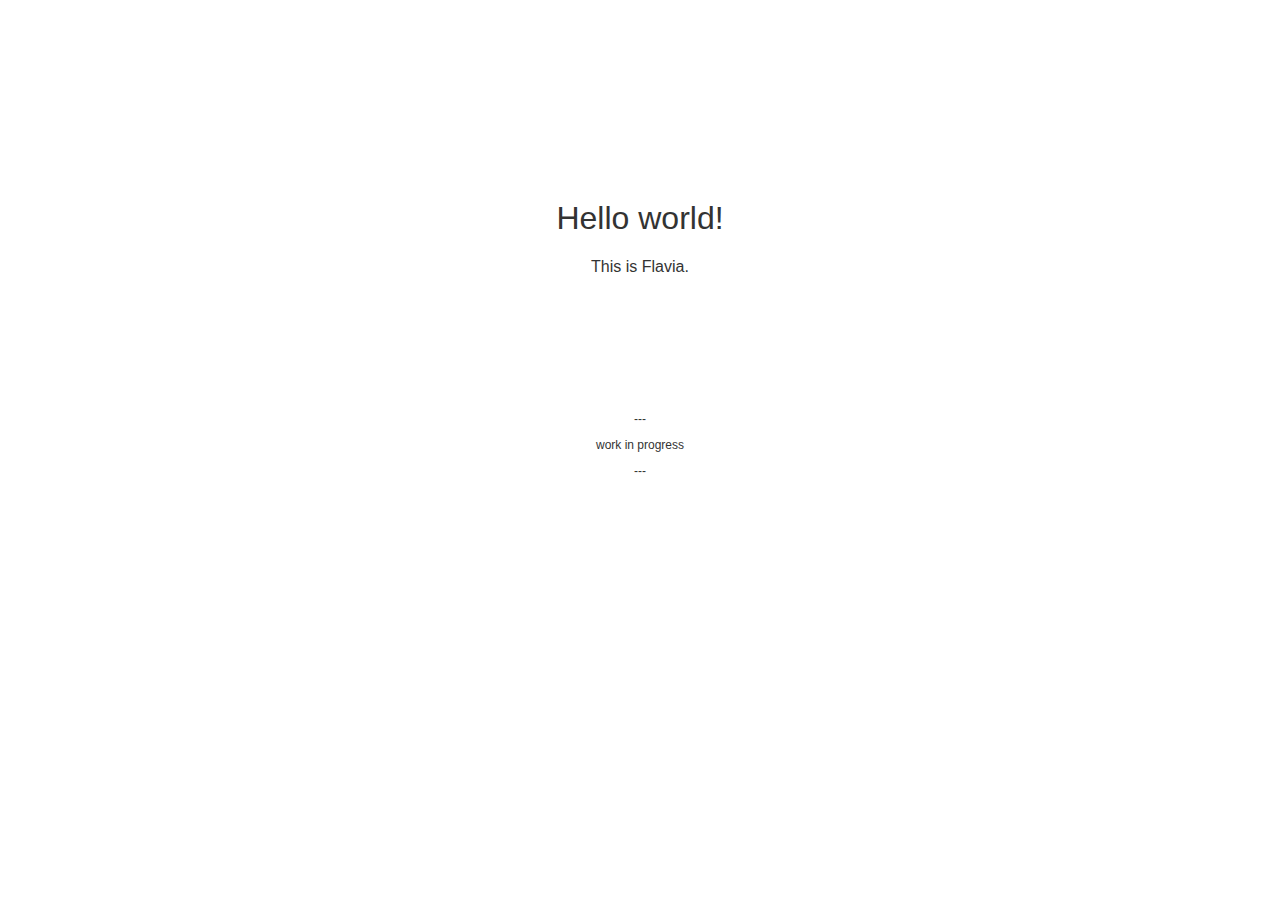
==== index.html @ ff2df1db "hello world" ====
<!DOCTYPE html>
<html>
<head>
<style>
* {
	font-family: helvetica;
	font-weight: 200;
	color: #333;
}
div {
	text-align: center;
}
</style>
</head>
<body>
<div>
<h1 style="margin-top:200px">Hello world!</h1>
<p>This is Flavia.</p><br><br><br><br><br><br>
<p style="font-size:12px">---</p>
<p style="font-size:12px">work in progress</p>
<p style="font-size:12px">---</p>
</div>
</body>
</html>
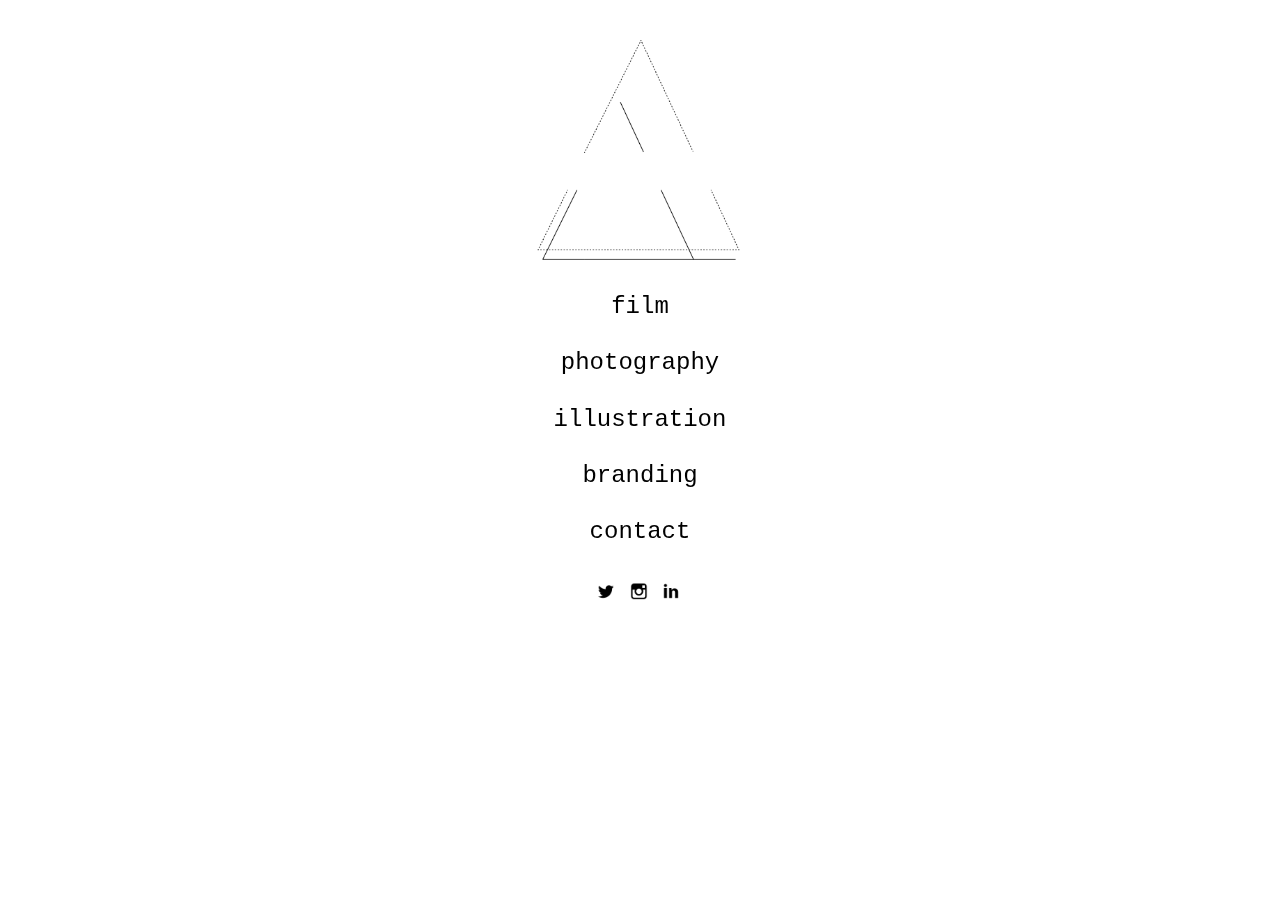
==== commit a7178fcb: "v1 complete" ====
--- a/index.html
+++ b/index.html
@@ -1,24 +1,14 @@
-<!DOCTYPE html>
-<html>
-<head>
-<style>
-* {
-	font-family: helvetica;
-	font-weight: 200;
-	color: #333;
-}
-div {
-	text-align: center;
-}
-</style>
-</head>
-<body>
-<div>
-<h1 style="margin-top:200px">Hello world!</h1>
-<p>This is Flavia.</p><br><br><br><br><br><br>
-<p style="font-size:12px">---</p>
-<p style="font-size:12px">work in progress</p>
-<p style="font-size:12px">---</p>
-</div>
-</body>
-</html>+<!doctype html> <html class="no-js"> <head> <meta charset="utf-8"> <title></title> <meta name="description" content=""> <meta name="viewport" content="width=device-width"> <!-- Place favicon.ico and apple-touch-icon.png in the root directory --> <link rel="stylesheet" href="styles/vendor.bb966f3e.css"> <link rel="stylesheet" href="styles/main.c2220d21.css">  <body ng-app="frbApp" ng-controller="OverallCtrl"> <!--[if lt IE 7]>
+      <p class="browsehappy">You are using an <strong>outdated</strong> browser. Please <a href="http://browsehappy.com/">upgrade your browser</a> to improve your experience.</p>
+    <![endif]--> <!-- Add your site or application content here --> <div class="container-fluid"> <div class="sidebar logo" ng-cloak ng-hide="currentPath === '/'" ng-hide="currentPath === '#/'"> <a href="#/"><img src="images/logo.49892781.png" id="logo"></a> </div> <div class="sidebar menu" ng-cloak ng-hide="currentPath === '/'" ng-hide="currentPath === '#/'"> <ul class="nav nav-stacked menu"> <li role="presentation" ng-class="{ active: isActive(['/film']) }" id="menu-item-1"> <a href="#/film"> film <span><img src="./images/film/svg1.f7a40dca.svg" class="marker" id="marker1"></span></a> </li> <li role="presentation" ng-class="{ active: isActive(['/photography']) }" id="menu-item-2"> <a href="#/photography"> photography <span><img src="./images/photography/svg2.2de28a3a.svg" class="marker" id="marker2"></span></a> </li> <li role="presentation" ng-class="{ active: isActive(['/illustration']) }" id="menu-item-3"> <a href="#/illustration"> illustration <span><img src="./images/illustration/svg3.97884f1a.svg" class="marker" id="marker3"></span></a></li> <li role="presentation" ng-class="{ active: isActive(['/branding']) }" id="menu-item-4"> <a href="#/branding"> branding <span><img src="./images/branding/svg4.bbf05f2d.svg" class="marker" id="marker4"></span></a> </li> <!--           <li role="presentation" ng-class="{ active: isActive(['/about']) }" id="menu-item-5">
+            <a href="#/about"> about <span><img src='./images/about/svg5.a0d7d995.svg' class="marker" id='marker5'/></span></a>
+          </li> --> <li role="presentation" ng-class="{ active: isActive(['/contact']) }" id="menu-item-6"> <a href="#/contact"> contact <span><img src="./images/contact/svg6.106e28f7.svg" class="marker" id="marker6"></span></a> </li> <li role="presentation" id="menu-item-social" style="margin-left:10px; margin-top:15px"> <span><a href="https://twitter.com/flaviaromani20?lang=en" target="_blank" class="social hvr-wobble-vertical"><img src="./images/twitter.233dd641.png" width="18px"></a></span> <span><a href="https://www.instagram.com/flaviaromani/" target="_blank" class="social hvr-wobble-vertical"><img src="./images/instagram.a65fd157.png" width="18px"></a></span> <span><a href="https://www.linkedin.com/in/flavia-romani-7608602a?authType=NAME_SEARCH&authToken=jK94&locale=en_US&trk=tyah&trkInfo=clickedVertical%3Amynetwork%2CclickedEntityId%3A103639608%2CauthType%3ANAME_SEARCH%2Cidx%3A1-1-1%2CtarId%3A1453605799742%2Ctas%3Aflavia%20rom" target="_blank" class="social hvr-wobble-vertical"><img src="./images/linkedin.063ebb58.png" width="24px" style="margin-left:-3px"></a></span> </li> </ul> </div> <div class="row"> <div class="col-xs-8 col-xs-offset-4 col-sm-9 col-sm-offset-3"> <div class="main"> <div ng-view="" autoscroll="true"></div> </div> </div> </div> </div> <!-- Google Analytics: change UA-XXXXX-X to be your site's ID --> <script>(function(i,s,o,g,r,a,m){i['GoogleAnalyticsObject']=r;i[r]=i[r]||function(){
+       (i[r].q=i[r].q||[]).push(arguments)},i[r].l=1*new Date();a=s.createElement(o),
+       m=s.getElementsByTagName(o)[0];a.async=1;a.src=g;m.parentNode.insertBefore(a,m)
+       })(window,document,'script','//www.google-analytics.com/analytics.js','ga');
+
+       ga('create', 'UA-XXXXX-X');
+       ga('send', 'pageview');</script> <!--[if lt IE 9]>
+    <script src="bower_components/es5-shim/es5-shim.js"></script>
+    <script src="bower_components/json3/lib/json3.min.js"></script>
+    <![endif]--> <script src="scripts/vendor.f6ed3297.js"></script> <script src="scripts/scripts.c70080f5.js"></script>  --- a/styles/main.c2220d21.css
+++ b/styles/main.c2220d21.css
@@ -0,0 +1 @@
+.ng-cloak,.x-ng-cloak,[data-ng-cloak],[ng-cloak],[ng\:cloak],[x-ng-cloak]{display:none!important}body{font-family:Courier New}.container-fluid{padding:0;margin:0}.row{margin:0}.sidebar{position:fixed}.sidebar.logo{padding:40px}.sidebar.menu{margin-top:300px;padding:0 40px}img#logo{height:220px}ul.nav{padding-top:0;width:100%;text-align:left;font-size:20px}.menu li a{padding:10px;background-color:transparent;color:#000}.menu li a:hover{background-color:transparent;color:#888}.menu li a.social{padding:0}.menu>li.active a{color:#000;font-weight:700;background-color:transparent}.menu>li.active a:hover{color:#888;background-color:transparent}li img.marker{opacity:0}li.active img.marker,li:hover img.marker{opacity:.9}#landing-page{position:fixed;top:40px;left:0;width:100%}#landing-page .header{text-align:center;margin-bottom:20px}#landing-page img#logo{margin-left:15px}#landing-page ul.nav{padding-top:0;width:400px;margin:auto;text-align:center;font-size:24px}.main{padding-left:0;padding-right:40px}.main .pattern{width:70%;position:fixed;padding-top:132px;padding-bottom:20px;padding-left:20px;background-color:#fff;z-index:999}.pattern-container{clear:both;margin:0;margin-top:30px}#top-right-icon{width:60px;position:fixed;opacity:.9;margin-top:0;right:0;margin-right:40px}.marker{height:12px}.main .content a{color:#333;text-decoration:none;border-bottom:1px dotted #555;padding-bottom:2px}.main .content a:hover{color:#000;border-bottom:1px dashed #000}div.lSAction a.lSNext,div.lSAction a.lSNext:hover,div.lSAction a.lSPrev,div.lSAction a.lSPrev:hover{border-bottom:0 solid transparent}.row.content{z-index:1;padding-top:300px;padding-bottom:50px}.illustration,.movies{margin-bottom:50px}.illustration h3,.movies h3{margin-top:0}div.img-container{overflow:hidden;text-align:center}div.img-container.film,div.img-container.photography{cursor:pointer;background-color:#000;border:1px solid #fff;border-radius:0;max-height:300px;box-shadow:0 0 4px #ccc;moz-box-shadow:0 0 4px #ccc;webkit-box-shadow:0 0 4px #ccc}div.img-container.film:hover img,div.img-container.photography:hover img{opacity:.35}.img-icon{color:#fff;cursor:pointer;position:absolute;top:45%;left:50%;font-size:40px;margin-left:-20px;opacity:0}div.img-container:hover .img-icon{opacity:.8;z-index:999}.img-icon,img{transition:all .3s ease-in-out;-o-transition:all .3s ease-in-out;-ms-transition:all .3s ease-in-out;-moz-transition:all .3s ease-in-out;-webkit-transition:all .3s ease-in-out}.video-container{position:relative;text-align:center;padding-bottom:56.25%;padding-top:0;top:50px;height:0;overflow:hidden}.video-container embed,.video-container iframe,.video-container object{position:absolute;top:0;left:0;width:100%;height:100%}.modal{z-index:9999999999}.modal-backdrop{z-index:99999;background-color:#000;opacity:.85!important}.modal-container{background-color:transparent;box-shadow:0 0 5px #000;moz-box-shadow:0 0 5px #000;webkit-box-shadow:0 0 5px #000}.footer{padding-top:19px;color:#777;border-top:1px solid #e5e5e5}@media screen and (max-width:1199px){img#logo{height:190px}.sidebar.menu{margin-top:260px}ul.nav{font-size:16px}.marker{height:9px}.row.content{padding-top:270px}.main .pattern{padding-top:113px}.illustration h3,.movies h3{margin-top:20px}#top-right-icon{width:50px;margin-top:-10px}}@media screen and (max-width:991px){img#logo{height:150px}.sidebar.menu{margin-top:215px}ul.nav{font-size:12px}.marker{height:8px}.row.content{padding-top:230px}.main .pattern{width:66%;padding-top:89px}.illustration h3,.movies h3{margin-top:20px}#top-right-icon{width:45px;margin-top:-30px}.video-container{top:0}}#logo,#menu-item-1{-webkit-animation-duration:.5s;-moz-animation-duration:.5s;-o-animation-duration:.5s}#menu-item-2{-webkit-animation-duration:.75s;-moz-animation-duration:.75s;-o-animation-duration:.75s}#menu-item-3{-webkit-animation-duration:1s;-moz-animation-duration:1s;-o-animation-duration:1s}#menu-item-4{-webkit-animation-duration:1.25s;-moz-animation-duration:1.25s;-o-animation-duration:1.25s}#menu-item-5{-webkit-animation-duration:1.5s;-moz-animation-duration:1.5s;-o-animation-duration:1.5s}#menu-item-6{-webkit-animation-duration:1.75s;-moz-animation-duration:1.75s;-o-animation-duration:1.75s}#landing-page #menu-item-1{-webkit-animation-duration:.5s;-moz-animation-duration:.5s;-o-animation-duration:.5s;-webkit-animation-delay:2s;-moz-animation-delay:2s;-o-animation-delay:2s}#landing-page #menu-item-2{-webkit-animation-duration:.5s;-moz-animation-duration:.5s;-o-animation-duration:.5s;-webkit-animation-delay:2.15s;-moz-animation-delay:2.15s;-o-animation-delay:2.15s}#landing-page #menu-item-3{-webkit-animation-duration:.5s;-moz-animation-duration:.5s;-o-animation-duration:.5s;-webkit-animation-delay:2.3s;-moz-animation-delay:2.3s;-o-animation-delay:2.3s}#landing-page #menu-item-4{-webkit-animation-duration:.5s;-moz-animation-duration:.5s;-o-animation-duration:.5s;-webkit-animation-delay:2.45s;-moz-animation-delay:2.45s;-o-animation-delay:2.45s}#landing-page #menu-item-5{-webkit-animation-duration:.5s;-moz-animation-duration:.5s;-o-animation-duration:.5s;-webkit-animation-delay:2.6s;-moz-animation-delay:2.6s;-o-animation-delay:2.6s}#landing-page #menu-item-6{-webkit-animation-duration:.5s;-moz-animation-duration:.5s;-o-animation-duration:.5s;-webkit-animation-delay:2.75s;-moz-animation-delay:2.75s;-o-animation-delay:2.75s}#menu-item-social{-webkit-animation-delay:3.25s;-moz-animation-delay:3.25s;-o-animation-delay:3.25s}.row .content{-webkit-animation-delay:1s;-moz-animation-delay:1s;-o-animation-delay:1s}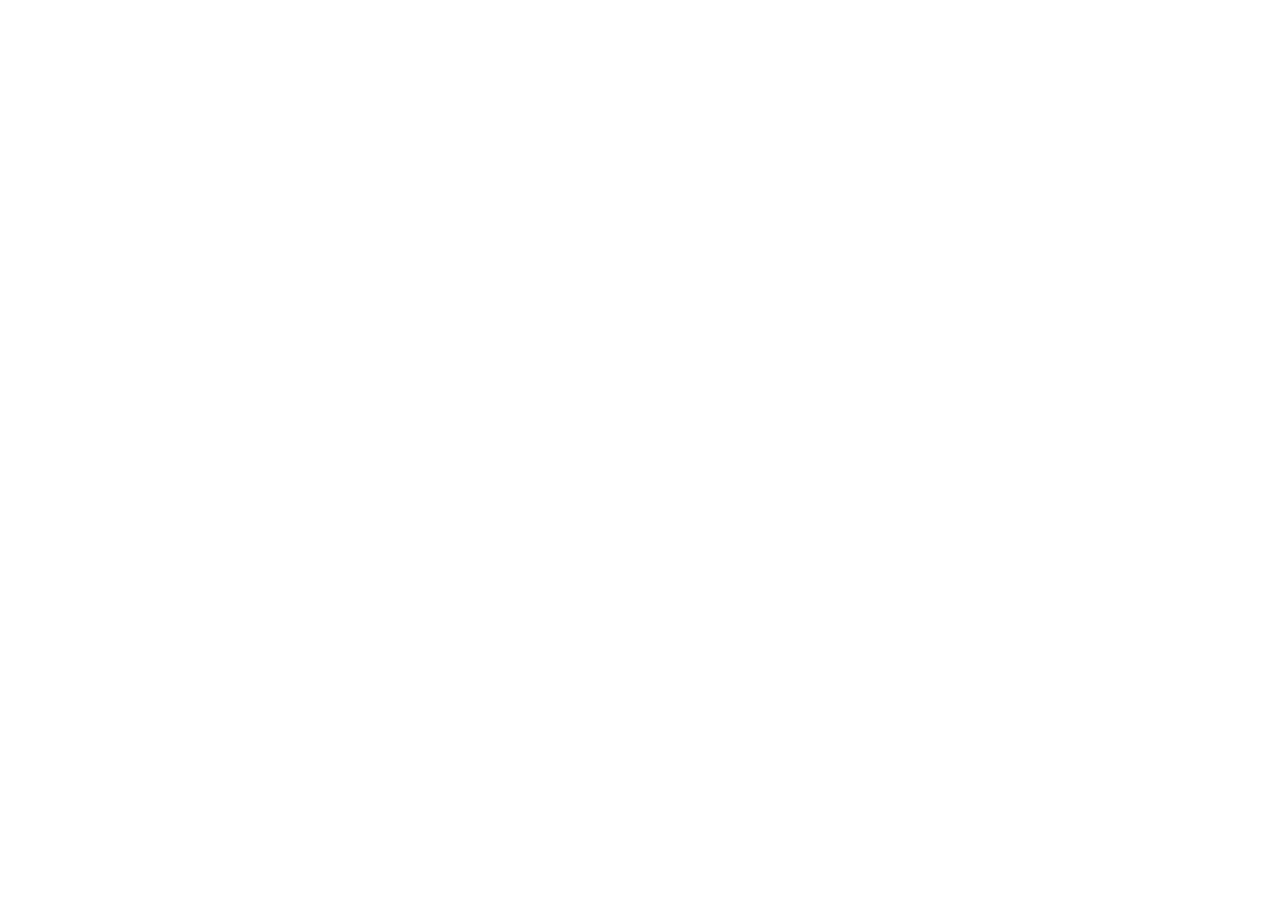
==== commit 24a44c36: "serving app folder now" ====
--- a/index.html
+++ b/index.html
@@ -1,14 +1,117 @@
-<!doctype html> <html class="no-js"> <head> <meta charset="utf-8"> <title></title> <meta name="description" content=""> <meta name="viewport" content="width=device-width"> <!-- Place favicon.ico and apple-touch-icon.png in the root directory --> <link rel="stylesheet" href="styles/vendor.bb966f3e.css"> <link rel="stylesheet" href="styles/main.c2220d21.css">  <body ng-app="frbApp" ng-controller="OverallCtrl"> <!--[if lt IE 7]>
+<!doctype html>
+<html class="no-js">
+  <head>
+    <meta charset="utf-8">
+    <title></title>
+    <meta name="description" content="">
+    <meta name="viewport" content="width=device-width">
+    <!-- Place favicon.ico and apple-touch-icon.png in the root directory -->
+    <!-- build:css(.) styles/vendor.css -->
+    <!-- bower:css -->
+    <link rel="stylesheet" href="bower_components/bootstrap/dist/css/bootstrap.css" />
+    <link rel="stylesheet" href="bower_components/animate.css/animate.css" />
+    <link rel="stylesheet" href="bower_components/lightslider/dist/css/lightslider.min.css" />
+    <link rel="stylesheet" href="bower_components/hover/css/hover.css" />
+    <!-- endbower -->
+    <!-- endbuild -->
+    <!-- build:css(.tmp) styles/main.css -->
+    <link rel="stylesheet" href="styles/main.css">
+    <!-- endbuild -->
+  </head>
+  <body ng-app="frbApp" ng-controller="OverallCtrl">
+    <!--[if lt IE 7]>
       <p class="browsehappy">You are using an <strong>outdated</strong> browser. Please <a href="http://browsehappy.com/">upgrade your browser</a> to improve your experience.</p>
-    <![endif]--> <!-- Add your site or application content here --> <div class="container-fluid"> <div class="sidebar logo" ng-cloak ng-hide="currentPath === '/'" ng-hide="currentPath === '#/'"> <a href="#/"><img src="images/logo.49892781.png" id="logo"></a> </div> <div class="sidebar menu" ng-cloak ng-hide="currentPath === '/'" ng-hide="currentPath === '#/'"> <ul class="nav nav-stacked menu"> <li role="presentation" ng-class="{ active: isActive(['/film']) }" id="menu-item-1"> <a href="#/film"> film <span><img src="./images/film/svg1.f7a40dca.svg" class="marker" id="marker1"></span></a> </li> <li role="presentation" ng-class="{ active: isActive(['/photography']) }" id="menu-item-2"> <a href="#/photography"> photography <span><img src="./images/photography/svg2.2de28a3a.svg" class="marker" id="marker2"></span></a> </li> <li role="presentation" ng-class="{ active: isActive(['/illustration']) }" id="menu-item-3"> <a href="#/illustration"> illustration <span><img src="./images/illustration/svg3.97884f1a.svg" class="marker" id="marker3"></span></a></li> <li role="presentation" ng-class="{ active: isActive(['/branding']) }" id="menu-item-4"> <a href="#/branding"> branding <span><img src="./images/branding/svg4.bbf05f2d.svg" class="marker" id="marker4"></span></a> </li> <!--           <li role="presentation" ng-class="{ active: isActive(['/about']) }" id="menu-item-5">
-            <a href="#/about"> about <span><img src='./images/about/svg5.a0d7d995.svg' class="marker" id='marker5'/></span></a>
-          </li> --> <li role="presentation" ng-class="{ active: isActive(['/contact']) }" id="menu-item-6"> <a href="#/contact"> contact <span><img src="./images/contact/svg6.106e28f7.svg" class="marker" id="marker6"></span></a> </li> <li role="presentation" id="menu-item-social" style="margin-left:10px; margin-top:15px"> <span><a href="https://twitter.com/flaviaromani20?lang=en" target="_blank" class="social hvr-wobble-vertical"><img src="./images/twitter.233dd641.png" width="18px"></a></span> <span><a href="https://www.instagram.com/flaviaromani/" target="_blank" class="social hvr-wobble-vertical"><img src="./images/instagram.a65fd157.png" width="18px"></a></span> <span><a href="https://www.linkedin.com/in/flavia-romani-7608602a?authType=NAME_SEARCH&authToken=jK94&locale=en_US&trk=tyah&trkInfo=clickedVertical%3Amynetwork%2CclickedEntityId%3A103639608%2CauthType%3ANAME_SEARCH%2Cidx%3A1-1-1%2CtarId%3A1453605799742%2Ctas%3Aflavia%20rom" target="_blank" class="social hvr-wobble-vertical"><img src="./images/linkedin.063ebb58.png" width="24px" style="margin-left:-3px"></a></span> </li> </ul> </div> <div class="row"> <div class="col-xs-8 col-xs-offset-4 col-sm-9 col-sm-offset-3"> <div class="main"> <div ng-view="" autoscroll="true"></div> </div> </div> </div> </div> <!-- Google Analytics: change UA-XXXXX-X to be your site's ID --> <script>(function(i,s,o,g,r,a,m){i['GoogleAnalyticsObject']=r;i[r]=i[r]||function(){
+    <![endif]-->
+
+    <!-- Add your site or application content here -->
+    <div class="container-fluid">
+
+      <div class="sidebar logo" ng-cloak ng-hide="currentPath === '/'" ng-hide="currentPath === '#/'">
+        <a href="#/"><img src="images/logo.png" id="logo"/></a>
+      </div>
+      <div class="sidebar menu" ng-cloak ng-hide="currentPath === '/'" ng-hide="currentPath === '#/'">
+        <ul class="nav nav-stacked menu">
+          <li role="presentation" ng-class="{ active: isActive(['/film']) }" id="menu-item-1">
+            <a href="#/film"> film <span><img src='./images/film/svg1.svg' class="marker" id='marker1'/></span></a>
+          </li>
+          <li role="presentation" ng-class="{ active: isActive(['/photography']) }" id="menu-item-2">
+            <a href="#/photography"> photography <span><img src='./images/photography/svg2.svg' class="marker" id='marker2'/></span></a>
+          </li>
+          <li role="presentation" ng-class="{ active: isActive(['/illustration']) }" id="menu-item-3">
+            <a href="#/illustration"> illustration <span><img src='./images/illustration/svg3.svg' class="marker" id='marker3'/></span></a></li>
+          <li role="presentation" ng-class="{ active: isActive(['/branding']) }" id="menu-item-4">
+            <a href="#/branding"> branding <span><img src='./images/branding/svg4.svg' class="marker" id='marker4'/></span></a>
+          </li>
+<!--           <li role="presentation" ng-class="{ active: isActive(['/about']) }" id="menu-item-5">
+            <a href="#/about"> about <span><img src='./images/about/svg5.svg' class="marker" id='marker5'/></span></a>
+          </li> -->
+          <li role="presentation" ng-class="{ active: isActive(['/contact']) }" id="menu-item-6">
+            <a href="#/contact"> contact <span><img src='./images/contact/svg6.svg' class="marker" id='marker6'/></span></a>
+          </li>
+          <li role="presentation" id="menu-item-social" style="margin-left:10px; margin-top:15px">
+            <span><a href="https://twitter.com/flaviaromani20?lang=en" target="_blank" class="social hvr-wobble-vertical"><img src='./images/twitter.png' width="18px"/></a></span>
+            <span><a href="https://www.instagram.com/flaviaromani/" target="_blank" class="social hvr-wobble-vertical"><img src='./images/instagram.png' width="18px"/></a></span>
+            <span><a href="https://www.linkedin.com/in/flavia-romani-7608602a?authType=NAME_SEARCH&authToken=jK94&locale=en_US&trk=tyah&trkInfo=clickedVertical%3Amynetwork%2CclickedEntityId%3A103639608%2CauthType%3ANAME_SEARCH%2Cidx%3A1-1-1%2CtarId%3A1453605799742%2Ctas%3Aflavia%20rom" target="_blank" class="social hvr-wobble-vertical"><img src='./images/linkedin.png' width="24px" style="margin-left:-3px"/></a></span>
+          </li>
+        </ul>
+      </div>
+
+      <div class="row">
+        <div class="col-xs-8 col-xs-offset-4 col-sm-9 col-sm-offset-3">
+          <div class="main">
+            <div ng-view="" autoscroll="true"></div>
+          </div>
+        </div>
+      </div>
+
+    </div>
+
+
+    <!-- Google Analytics: change UA-XXXXX-X to be your site's ID -->
+     <script>
+       (function(i,s,o,g,r,a,m){i['GoogleAnalyticsObject']=r;i[r]=i[r]||function(){
        (i[r].q=i[r].q||[]).push(arguments)},i[r].l=1*new Date();a=s.createElement(o),
        m=s.getElementsByTagName(o)[0];a.async=1;a.src=g;m.parentNode.insertBefore(a,m)
        })(window,document,'script','//www.google-analytics.com/analytics.js','ga');
 
        ga('create', 'UA-XXXXX-X');
-       ga('send', 'pageview');</script> <!--[if lt IE 9]>
+       ga('send', 'pageview');
+    </script>
+
+    <!--[if lt IE 9]>
     <script src="bower_components/es5-shim/es5-shim.js"></script>
     <script src="bower_components/json3/lib/json3.min.js"></script>
-    <![endif]--> <script src="scripts/vendor.f6ed3297.js"></script> <script src="scripts/scripts.c70080f5.js"></script>  +    <![endif]-->
+
+    <!-- build:js(.) scripts/vendor.js -->
+    <!-- bower:js -->
+    <script src="bower_components/jquery/dist/jquery.js"></script>
+    <script src="bower_components/angular/angular.js"></script>
+    <script src="bower_components/json3/lib/json3.js"></script>
+    <script src="bower_components/bootstrap/dist/js/bootstrap.js"></script>
+    <script src="bower_components/angular-resource/angular-resource.js"></script>
+    <script src="bower_components/angular-cookies/angular-cookies.js"></script>
+    <script src="bower_components/angular-sanitize/angular-sanitize.js"></script>
+    <script src="bower_components/angular-animate/angular-animate.js"></script>
+    <script src="bower_components/angular-touch/angular-touch.js"></script>
+    <script src="bower_components/angular-route/angular-route.js"></script>
+    <script src="bower_components/lightslider/dist/js/lightslider.min.js"></script>
+    <!-- endbower -->
+    <!-- endbuild -->
+
+        <!-- build:js({.tmp,app}) scripts/scripts.js -->
+        <script src="scripts/app.js"></script>
+        <script src="scripts/controllers/main.js"></script>
+        <script src="scripts/controllers/about.js"></script>
+        <script src="scripts/controllers/film.js"></script>
+        <script src="scripts/controllers/photography.js"></script>
+        <script src="scripts/controllers/illustration.js"></script>
+        <script src="scripts/controllers/branding.js"></script>
+        <script src="scripts/controllers/contact.js"></script>
+        <script src="scripts/controllers/overall.js"></script>
+        <!-- endbuild -->
+
+
+
+</body>
+</html>
--- a/styles/main.css
+++ b/styles/main.css
@@ -0,0 +1,471 @@
+[ng\:cloak], [ng-cloak], [data-ng-cloak], [x-ng-cloak], .ng-cloak, .x-ng-cloak {
+  display: none !important;
+}
+
+/* Space out main a bit */
+body {
+  font-family: Courier New;
+}
+
+.container-fluid {
+  padding: 0px;
+  margin: 0px;
+}
+
+.row {
+  margin:0px;
+}
+
+/*--- SIDEBAR ---*/
+
+.sidebar {
+  position: fixed;
+}
+.sidebar.logo {
+  padding:40px;
+}
+.sidebar.menu {
+  margin-top:300px;
+  padding:0px 40px;
+}
+
+img#logo {
+  height: 220px;
+}
+
+ul.nav {
+  padding-top: 0px;
+  width:100%;
+  text-align:left;
+  font-size:20px;
+}
+
+.menu li a {
+  padding:10px;
+  background-color: transparent;
+  color:#000;
+}
+
+.menu li a:hover {
+  background-color: transparent;
+  color:#888;
+}
+
+.menu li a.social {
+  padding:0px;
+}
+
+.menu li a.social:hover .menu li a.social img{
+  /*opacity:0.8;*/
+}
+
+.menu > li.active a {
+  color:#000;
+  font-weight: bold;
+  background-color: transparent;
+}
+
+.menu > li.active a:hover {
+  color:#888;
+  background-color: transparent;
+}
+
+li img.marker {
+  opacity:0;
+}
+
+li:hover img.marker {
+  opacity:0.9;
+}
+
+li.active img.marker {
+  opacity:0.9;
+}
+
+/*--- MAIN ---*/
+
+#landing-page {
+  position: fixed;
+  top:40px;
+  left:0;
+  width: 100%;
+}
+
+#landing-page .header {
+  text-align: center;
+  margin-bottom: 20px;
+}
+#landing-page img#logo {
+  margin-left: 15px;
+}
+#landing-page ul.nav {
+  padding-top: 0px;
+  width:400px;
+  margin:auto;
+  text-align:center;
+  font-size:24px;
+}
+
+.main {
+  padding-left: 0px;
+  padding-right: 40px;
+}
+
+.main .pattern {
+  width: 70%;
+  position: fixed;
+  padding-top: 132px; 
+  padding-bottom: 20px;
+  padding-left: 20px;
+  background-color: white;
+  z-index: 999;
+}
+.pattern-container {
+  clear:both;
+  margin: 0px; 
+  margin-top: 30px;
+}
+#top-right-icon {
+  width: 60px; 
+  position: fixed; 
+  opacity: 0.9; 
+  margin-top: 0px; 
+  right: 0px; 
+  margin-right: 40px; 
+}
+.marker {
+  height: 12px;
+}
+
+.main .content a {
+  color: rgb(51, 51, 51);
+  text-decoration: none;
+  border-bottom: 1px dotted #555;
+  padding-bottom: 2px;
+}
+.main .content a:hover {
+  color: black;
+  border-bottom: 1px dashed #000;
+}
+
+div.lSAction a.lSNext {
+  border-bottom: 0px solid transparent;
+}
+div.lSAction a.lSPrev {
+  border-bottom: 0px solid transparent;
+}
+div.lSAction a.lSNext:hover {
+  border-bottom: 0px solid transparent;
+}
+div.lSAction a.lSPrev:hover {
+  border-bottom: 0px solid transparent;
+}
+
+.row.content {
+  z-index: 1;
+  padding-top: 300px;
+  padding-bottom: 50px;
+}
+
+.movies, .illustration {
+  margin-bottom:50px;
+}
+
+.movies h3, .illustration h3 {
+  margin-top:0px;
+}
+
+div.img-container {
+  overflow: hidden;
+  text-align: center;
+}
+div.img-container.film, div.img-container.photography {
+  cursor: pointer;
+  background-color: black;
+  border: 1px solid white;
+  border-radius: 0px;
+  max-height: 300px;
+  box-shadow: 0px 0px 4px #ccc;
+  moz-box-shadow: 0px 0px 4px #ccc;
+  webkit-box-shadow: 0px 0px 4px #ccc;
+}
+div.img-container.illustration {
+}
+
+div.img-container.film:hover img, div.img-container.photography:hover img {
+  opacity: 0.35;
+}
+
+.img-icon {
+  color: white;
+  cursor: pointer;
+  position: absolute;
+  top: 45%;
+  left: 50%;
+  font-size: 40px;
+  margin-left: -20px;
+  opacity: 0;
+}
+
+div.img-container:hover .img-icon {
+  opacity: 0.8;
+  z-index: 999
+}
+
+img, .img-icon {
+  transition: all 0.3s ease-in-out;
+  -o-transition: all 0.3s ease-in-out;
+  -ms-transition: all 0.3s ease-in-out;
+  -moz-transition: all 0.3s ease-in-out;
+  -webkit-transition: all 0.3s ease-in-out;
+}
+
+.video-container {
+  position: relative;
+  text-align:center;
+  padding-bottom: 56.25%;
+  padding-top: 0px;
+  top:50px;
+  height: 0;
+  overflow: hidden;
+}
+.video-container iframe,  
+.video-container object,  
+.video-container embed {
+  position: absolute;
+  top: 0;
+  left: 0;
+  width: 100%;
+  height: 100%;
+}
+.modal {
+  z-index:9999999999;
+}
+.modal-backdrop {
+  z-index:99999;
+  background-color: black;
+  opacity:0.85 !important;
+}
+.modal-container {
+  background-color:transparent; 
+  box-shadow: 0px 0px 5px #000;
+  moz-box-shadow: 0px 0px 5px #000;
+  webkit-box-shadow: 0px 0px 5px #000;
+}
+
+/* Custom page footer */
+.footer {
+  padding-top: 19px;
+  color: #777;
+  border-top: 1px solid #e5e5e5;
+}
+
+/*--- RESPONSIVE: medium devices ---*/
+@media screen and (max-width: 1199px) {
+
+  img#logo {
+    height: 190px;
+  }
+
+  .sidebar.menu {
+    margin-top:260px;
+  }
+
+  ul.nav {
+    font-size:16px;
+  }
+
+  .marker {
+    height: 9px;
+  }
+
+  .row.content {
+    padding-top: 270px;
+  }
+
+  .main .pattern {
+    padding-top: 113px; 
+  }
+
+  .movies h3, .illustration h3 {
+    margin-top:20px;
+  }
+
+  #top-right-icon {
+    width: 50px; 
+    margin-top: -10px; 
+  }
+
+}
+
+/*--- RESPONSIVE: small devices ---*/
+@media screen and (max-width: 991px) {
+
+  img#logo {
+    height: 150px;
+  }
+
+  .sidebar.menu {
+    margin-top:215px;
+  }
+
+  ul.nav {
+    font-size:12px;
+  }
+
+  .marker {
+    height: 8px;
+  }
+
+  .row.content {
+    padding-top: 230px;
+  }
+
+  .main .pattern {
+    width: 66%;
+    padding-top: 89px; 
+  }
+
+  .movies h3, .illustration h3 {
+    margin-top:20px;
+  }
+
+  #top-right-icon {
+    width: 45px; 
+    margin-top: -30px; 
+  }
+
+  .video-container {
+    top:0px;
+  }
+
+}
+
+/*--- RESPONSIVE: Non-portrait tablets and down ---*/
+@media screen and (max-width: 767px) {
+
+
+}
+
+
+/*--- ANIMATIONS ---*/
+
+#logo {
+  -webkit-animation-duration: 0.5s;
+  -moz-animation-duration: 0.5s;
+  -o-animation-duration: 0.5s;
+}
+#menu-item-1 {
+  -webkit-animation-duration: 0.5s;
+  -moz-animation-duration: 0.5s;
+  -o-animation-duration: 0.5s;
+}
+
+#menu-item-2 {
+  -webkit-animation-duration: 0.75s;
+  -moz-animation-duration: 0.75s;
+  -o-animation-duration: 0.75s;
+}
+
+#menu-item-3 {
+  -webkit-animation-duration: 1s;
+  -moz-animation-duration: 1s;
+  -o-animation-duration: 1s;
+}
+
+#menu-item-4 {
+  -webkit-animation-duration: 1.25s;
+  -moz-animation-duration: 1.25s;
+  -o-animation-duration: 1.25s;
+}
+
+#menu-item-5 {
+  -webkit-animation-duration: 1.5s;
+  -moz-animation-duration: 1.5s;
+  -o-animation-duration: 1.5s;
+}
+
+#menu-item-6 {
+  -webkit-animation-duration: 1.75s;
+  -moz-animation-duration: 1.75s;
+  -o-animation-duration: 1.75s;
+}
+
+
+#landing-page #menu-item-1 {
+  -webkit-animation-duration: 0.5s;
+  -moz-animation-duration: 0.5s;
+  -o-animation-duration: 0.5s;
+
+
+  -webkit-animation-delay: 2s;
+  -moz-animation-delay: 2s;
+  -o-animation-delay: 2s;
+}
+
+#landing-page #menu-item-2 {
+  -webkit-animation-duration: 0.5s;
+  -moz-animation-duration: 0.5s;
+  -o-animation-duration: 0.5s;
+
+
+  -webkit-animation-delay: 2.15s;
+  -moz-animation-delay: 2.15s;
+  -o-animation-delay: 2.15s;
+}
+
+#landing-page #menu-item-3 {
+  -webkit-animation-duration: 0.5s;
+  -moz-animation-duration: 0.5s;
+  -o-animation-duration: 0.5s;
+
+
+  -webkit-animation-delay: 2.3s;
+  -moz-animation-delay: 2.3s;
+  -o-animation-delay: 2.3s;
+}
+
+#landing-page #menu-item-4 {
+  -webkit-animation-duration: 0.5s;
+  -moz-animation-duration: 0.5s;
+  -o-animation-duration: 0.5s;
+
+
+  -webkit-animation-delay: 2.45s;
+  -moz-animation-delay: 2.45s;
+  -o-animation-delay: 2.45s;
+}
+
+#landing-page #menu-item-5 {
+  -webkit-animation-duration: 0.5s;
+  -moz-animation-duration: 0.5s;
+  -o-animation-duration: 0.5s;
+
+
+  -webkit-animation-delay: 2.6s;
+  -moz-animation-delay: 2.6s;
+  -o-animation-delay: 2.6s;
+}
+
+#landing-page #menu-item-6 {
+  -webkit-animation-duration: 0.5s;
+  -moz-animation-duration: 0.5s;
+  -o-animation-duration: 0.5s;
+
+
+  -webkit-animation-delay: 2.75s;
+  -moz-animation-delay: 2.75s;
+  -o-animation-delay: 2.75s;
+}
+
+#menu-item-social {
+  -webkit-animation-delay: 3.25s;
+  -moz-animation-delay: 3.25s;
+  -o-animation-delay: 3.25s;
+}
+
+.row .content {
+    -webkit-animation-delay: 1s;
+  -moz-animation-delay: 1s;
+  -o-animation-delay: 1s;
+}
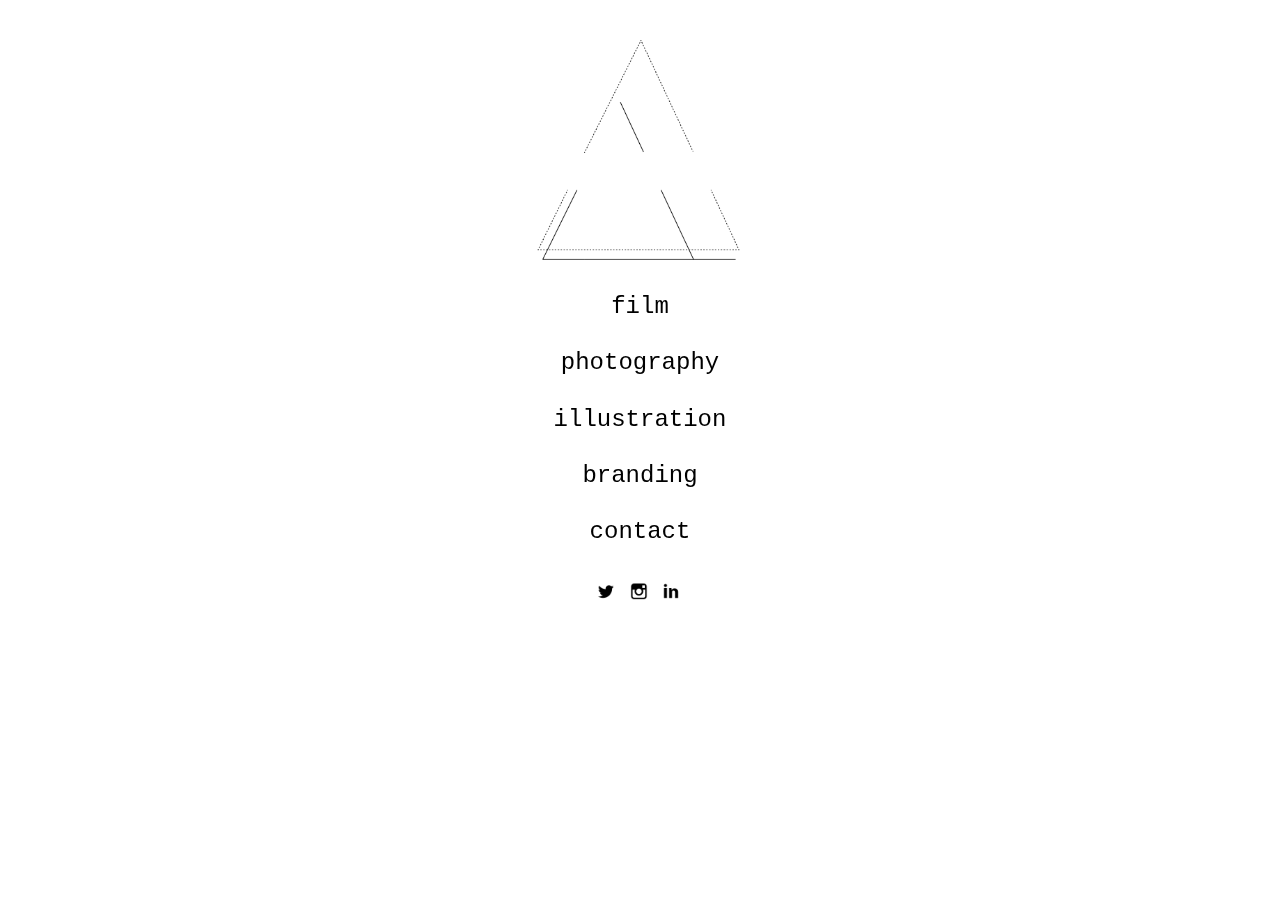
==== commit 0f5f963b: "back to dist" ====
--- a/index.html
+++ b/index.html
@@ -1,117 +1,14 @@
-<!doctype html>
-<html class="no-js">
-  <head>
-    <meta charset="utf-8">
-    <title></title>
-    <meta name="description" content="">
-    <meta name="viewport" content="width=device-width">
-    <!-- Place favicon.ico and apple-touch-icon.png in the root directory -->
-    <!-- build:css(.) styles/vendor.css -->
-    <!-- bower:css -->
-    <link rel="stylesheet" href="bower_components/bootstrap/dist/css/bootstrap.css" />
-    <link rel="stylesheet" href="bower_components/animate.css/animate.css" />
-    <link rel="stylesheet" href="bower_components/lightslider/dist/css/lightslider.min.css" />
-    <link rel="stylesheet" href="bower_components/hover/css/hover.css" />
-    <!-- endbower -->
-    <!-- endbuild -->
-    <!-- build:css(.tmp) styles/main.css -->
-    <link rel="stylesheet" href="styles/main.css">
-    <!-- endbuild -->
-  </head>
-  <body ng-app="frbApp" ng-controller="OverallCtrl">
-    <!--[if lt IE 7]>
+<!doctype html> <html class="no-js"> <head> <meta charset="utf-8"> <title></title> <meta name="description" content=""> <meta name="viewport" content="width=device-width"> <!-- Place favicon.ico and apple-touch-icon.png in the root directory --> <link rel="stylesheet" href="styles/vendor.bb966f3e.css"> <link rel="stylesheet" href="styles/main.c2220d21.css">  <body ng-app="frbApp" ng-controller="OverallCtrl"> <!--[if lt IE 7]>
       <p class="browsehappy">You are using an <strong>outdated</strong> browser. Please <a href="http://browsehappy.com/">upgrade your browser</a> to improve your experience.</p>
-    <![endif]-->
-
-    <!-- Add your site or application content here -->
-    <div class="container-fluid">
-
-      <div class="sidebar logo" ng-cloak ng-hide="currentPath === '/'" ng-hide="currentPath === '#/'">
-        <a href="#/"><img src="images/logo.png" id="logo"/></a>
-      </div>
-      <div class="sidebar menu" ng-cloak ng-hide="currentPath === '/'" ng-hide="currentPath === '#/'">
-        <ul class="nav nav-stacked menu">
-          <li role="presentation" ng-class="{ active: isActive(['/film']) }" id="menu-item-1">
-            <a href="#/film"> film <span><img src='./images/film/svg1.svg' class="marker" id='marker1'/></span></a>
-          </li>
-          <li role="presentation" ng-class="{ active: isActive(['/photography']) }" id="menu-item-2">
-            <a href="#/photography"> photography <span><img src='./images/photography/svg2.svg' class="marker" id='marker2'/></span></a>
-          </li>
-          <li role="presentation" ng-class="{ active: isActive(['/illustration']) }" id="menu-item-3">
-            <a href="#/illustration"> illustration <span><img src='./images/illustration/svg3.svg' class="marker" id='marker3'/></span></a></li>
-          <li role="presentation" ng-class="{ active: isActive(['/branding']) }" id="menu-item-4">
-            <a href="#/branding"> branding <span><img src='./images/branding/svg4.svg' class="marker" id='marker4'/></span></a>
-          </li>
-<!--           <li role="presentation" ng-class="{ active: isActive(['/about']) }" id="menu-item-5">
-            <a href="#/about"> about <span><img src='./images/about/svg5.svg' class="marker" id='marker5'/></span></a>
-          </li> -->
-          <li role="presentation" ng-class="{ active: isActive(['/contact']) }" id="menu-item-6">
-            <a href="#/contact"> contact <span><img src='./images/contact/svg6.svg' class="marker" id='marker6'/></span></a>
-          </li>
-          <li role="presentation" id="menu-item-social" style="margin-left:10px; margin-top:15px">
-            <span><a href="https://twitter.com/flaviaromani20?lang=en" target="_blank" class="social hvr-wobble-vertical"><img src='./images/twitter.png' width="18px"/></a></span>
-            <span><a href="https://www.instagram.com/flaviaromani/" target="_blank" class="social hvr-wobble-vertical"><img src='./images/instagram.png' width="18px"/></a></span>
-            <span><a href="https://www.linkedin.com/in/flavia-romani-7608602a?authType=NAME_SEARCH&authToken=jK94&locale=en_US&trk=tyah&trkInfo=clickedVertical%3Amynetwork%2CclickedEntityId%3A103639608%2CauthType%3ANAME_SEARCH%2Cidx%3A1-1-1%2CtarId%3A1453605799742%2Ctas%3Aflavia%20rom" target="_blank" class="social hvr-wobble-vertical"><img src='./images/linkedin.png' width="24px" style="margin-left:-3px"/></a></span>
-          </li>
-        </ul>
-      </div>
-
-      <div class="row">
-        <div class="col-xs-8 col-xs-offset-4 col-sm-9 col-sm-offset-3">
-          <div class="main">
-            <div ng-view="" autoscroll="true"></div>
-          </div>
-        </div>
-      </div>
-
-    </div>
-
-
-    <!-- Google Analytics: change UA-XXXXX-X to be your site's ID -->
-     <script>
-       (function(i,s,o,g,r,a,m){i['GoogleAnalyticsObject']=r;i[r]=i[r]||function(){
+    <![endif]--> <!-- Add your site or application content here --> <div class="container-fluid"> <div class="sidebar logo" ng-cloak ng-hide="currentPath === '/'" ng-hide="currentPath === '#/'"> <a href="#/"><img src="images/logo.49892781.png" id="logo"></a> </div> <div class="sidebar menu" ng-cloak ng-hide="currentPath === '/'" ng-hide="currentPath === '#/'"> <ul class="nav nav-stacked menu"> <li role="presentation" ng-class="{ active: isActive(['/film']) }" id="menu-item-1"> <a href="#/film"> film <span><img src="./images/film/svg1.f7a40dca.svg" class="marker" id="marker1"></span></a> </li> <li role="presentation" ng-class="{ active: isActive(['/photography']) }" id="menu-item-2"> <a href="#/photography"> photography <span><img src="./images/photography/svg2.2de28a3a.svg" class="marker" id="marker2"></span></a> </li> <li role="presentation" ng-class="{ active: isActive(['/illustration']) }" id="menu-item-3"> <a href="#/illustration"> illustration <span><img src="./images/illustration/svg3.97884f1a.svg" class="marker" id="marker3"></span></a></li> <li role="presentation" ng-class="{ active: isActive(['/branding']) }" id="menu-item-4"> <a href="#/branding"> branding <span><img src="./images/branding/svg4.bbf05f2d.svg" class="marker" id="marker4"></span></a> </li> <!--           <li role="presentation" ng-class="{ active: isActive(['/about']) }" id="menu-item-5">
+            <a href="#/about"> about <span><img src='./images/about/svg5.a0d7d995.svg' class="marker" id='marker5'/></span></a>
+          </li> --> <li role="presentation" ng-class="{ active: isActive(['/contact']) }" id="menu-item-6"> <a href="#/contact"> contact <span><img src="./images/contact/svg6.106e28f7.svg" class="marker" id="marker6"></span></a> </li> <li role="presentation" id="menu-item-social" style="margin-left:10px; margin-top:15px"> <span><a href="https://twitter.com/flaviaromani20?lang=en" target="_blank" class="social hvr-wobble-vertical"><img src="./images/twitter.233dd641.png" width="18px"></a></span> <span><a href="https://www.instagram.com/flaviaromani/" target="_blank" class="social hvr-wobble-vertical"><img src="./images/instagram.a65fd157.png" width="18px"></a></span> <span><a href="https://www.linkedin.com/in/flavia-romani-7608602a?authType=NAME_SEARCH&authToken=jK94&locale=en_US&trk=tyah&trkInfo=clickedVertical%3Amynetwork%2CclickedEntityId%3A103639608%2CauthType%3ANAME_SEARCH%2Cidx%3A1-1-1%2CtarId%3A1453605799742%2Ctas%3Aflavia%20rom" target="_blank" class="social hvr-wobble-vertical"><img src="./images/linkedin.063ebb58.png" width="24px" style="margin-left:-3px"></a></span> </li> </ul> </div> <div class="row"> <div class="col-xs-8 col-xs-offset-4 col-sm-9 col-sm-offset-3"> <div class="main"> <div ng-view="" autoscroll="true"></div> </div> </div> </div> </div> <!-- Google Analytics: change UA-XXXXX-X to be your site's ID --> <script>(function(i,s,o,g,r,a,m){i['GoogleAnalyticsObject']=r;i[r]=i[r]||function(){
        (i[r].q=i[r].q||[]).push(arguments)},i[r].l=1*new Date();a=s.createElement(o),
        m=s.getElementsByTagName(o)[0];a.async=1;a.src=g;m.parentNode.insertBefore(a,m)
        })(window,document,'script','//www.google-analytics.com/analytics.js','ga');
 
        ga('create', 'UA-XXXXX-X');
-       ga('send', 'pageview');
-    </script>
-
-    <!--[if lt IE 9]>
+       ga('send', 'pageview');</script> <!--[if lt IE 9]>
     <script src="bower_components/es5-shim/es5-shim.js"></script>
     <script src="bower_components/json3/lib/json3.min.js"></script>
-    <![endif]-->
-
-    <!-- build:js(.) scripts/vendor.js -->
-    <!-- bower:js -->
-    <script src="bower_components/jquery/dist/jquery.js"></script>
-    <script src="bower_components/angular/angular.js"></script>
-    <script src="bower_components/json3/lib/json3.js"></script>
-    <script src="bower_components/bootstrap/dist/js/bootstrap.js"></script>
-    <script src="bower_components/angular-resource/angular-resource.js"></script>
-    <script src="bower_components/angular-cookies/angular-cookies.js"></script>
-    <script src="bower_components/angular-sanitize/angular-sanitize.js"></script>
-    <script src="bower_components/angular-animate/angular-animate.js"></script>
-    <script src="bower_components/angular-touch/angular-touch.js"></script>
-    <script src="bower_components/angular-route/angular-route.js"></script>
-    <script src="bower_components/lightslider/dist/js/lightslider.min.js"></script>
-    <!-- endbower -->
-    <!-- endbuild -->
-
-        <!-- build:js({.tmp,app}) scripts/scripts.js -->
-        <script src="scripts/app.js"></script>
-        <script src="scripts/controllers/main.js"></script>
-        <script src="scripts/controllers/about.js"></script>
-        <script src="scripts/controllers/film.js"></script>
-        <script src="scripts/controllers/photography.js"></script>
-        <script src="scripts/controllers/illustration.js"></script>
-        <script src="scripts/controllers/branding.js"></script>
-        <script src="scripts/controllers/contact.js"></script>
-        <script src="scripts/controllers/overall.js"></script>
-        <!-- endbuild -->
-
-
-
-</body>
-</html>
+    <![endif]--> <script src="scripts/vendor.f6ed3297.js"></script> <script src="scripts/scripts.c70080f5.js"></script>  --- a/styles/main.c2220d21.css
+++ b/styles/main.c2220d21.css
@@ -0,0 +1 @@
+.ng-cloak,.x-ng-cloak,[data-ng-cloak],[ng-cloak],[ng\:cloak],[x-ng-cloak]{display:none!important}body{font-family:Courier New}.container-fluid{padding:0;margin:0}.row{margin:0}.sidebar{position:fixed}.sidebar.logo{padding:40px}.sidebar.menu{margin-top:300px;padding:0 40px}img#logo{height:220px}ul.nav{padding-top:0;width:100%;text-align:left;font-size:20px}.menu li a{padding:10px;background-color:transparent;color:#000}.menu li a:hover{background-color:transparent;color:#888}.menu li a.social{padding:0}.menu>li.active a{color:#000;font-weight:700;background-color:transparent}.menu>li.active a:hover{color:#888;background-color:transparent}li img.marker{opacity:0}li.active img.marker,li:hover img.marker{opacity:.9}#landing-page{position:fixed;top:40px;left:0;width:100%}#landing-page .header{text-align:center;margin-bottom:20px}#landing-page img#logo{margin-left:15px}#landing-page ul.nav{padding-top:0;width:400px;margin:auto;text-align:center;font-size:24px}.main{padding-left:0;padding-right:40px}.main .pattern{width:70%;position:fixed;padding-top:132px;padding-bottom:20px;padding-left:20px;background-color:#fff;z-index:999}.pattern-container{clear:both;margin:0;margin-top:30px}#top-right-icon{width:60px;position:fixed;opacity:.9;margin-top:0;right:0;margin-right:40px}.marker{height:12px}.main .content a{color:#333;text-decoration:none;border-bottom:1px dotted #555;padding-bottom:2px}.main .content a:hover{color:#000;border-bottom:1px dashed #000}div.lSAction a.lSNext,div.lSAction a.lSNext:hover,div.lSAction a.lSPrev,div.lSAction a.lSPrev:hover{border-bottom:0 solid transparent}.row.content{z-index:1;padding-top:300px;padding-bottom:50px}.illustration,.movies{margin-bottom:50px}.illustration h3,.movies h3{margin-top:0}div.img-container{overflow:hidden;text-align:center}div.img-container.film,div.img-container.photography{cursor:pointer;background-color:#000;border:1px solid #fff;border-radius:0;max-height:300px;box-shadow:0 0 4px #ccc;moz-box-shadow:0 0 4px #ccc;webkit-box-shadow:0 0 4px #ccc}div.img-container.film:hover img,div.img-container.photography:hover img{opacity:.35}.img-icon{color:#fff;cursor:pointer;position:absolute;top:45%;left:50%;font-size:40px;margin-left:-20px;opacity:0}div.img-container:hover .img-icon{opacity:.8;z-index:999}.img-icon,img{transition:all .3s ease-in-out;-o-transition:all .3s ease-in-out;-ms-transition:all .3s ease-in-out;-moz-transition:all .3s ease-in-out;-webkit-transition:all .3s ease-in-out}.video-container{position:relative;text-align:center;padding-bottom:56.25%;padding-top:0;top:50px;height:0;overflow:hidden}.video-container embed,.video-container iframe,.video-container object{position:absolute;top:0;left:0;width:100%;height:100%}.modal{z-index:9999999999}.modal-backdrop{z-index:99999;background-color:#000;opacity:.85!important}.modal-container{background-color:transparent;box-shadow:0 0 5px #000;moz-box-shadow:0 0 5px #000;webkit-box-shadow:0 0 5px #000}.footer{padding-top:19px;color:#777;border-top:1px solid #e5e5e5}@media screen and (max-width:1199px){img#logo{height:190px}.sidebar.menu{margin-top:260px}ul.nav{font-size:16px}.marker{height:9px}.row.content{padding-top:270px}.main .pattern{padding-top:113px}.illustration h3,.movies h3{margin-top:20px}#top-right-icon{width:50px;margin-top:-10px}}@media screen and (max-width:991px){img#logo{height:150px}.sidebar.menu{margin-top:215px}ul.nav{font-size:12px}.marker{height:8px}.row.content{padding-top:230px}.main .pattern{width:66%;padding-top:89px}.illustration h3,.movies h3{margin-top:20px}#top-right-icon{width:45px;margin-top:-30px}.video-container{top:0}}#logo,#menu-item-1{-webkit-animation-duration:.5s;-moz-animation-duration:.5s;-o-animation-duration:.5s}#menu-item-2{-webkit-animation-duration:.75s;-moz-animation-duration:.75s;-o-animation-duration:.75s}#menu-item-3{-webkit-animation-duration:1s;-moz-animation-duration:1s;-o-animation-duration:1s}#menu-item-4{-webkit-animation-duration:1.25s;-moz-animation-duration:1.25s;-o-animation-duration:1.25s}#menu-item-5{-webkit-animation-duration:1.5s;-moz-animation-duration:1.5s;-o-animation-duration:1.5s}#menu-item-6{-webkit-animation-duration:1.75s;-moz-animation-duration:1.75s;-o-animation-duration:1.75s}#landing-page #menu-item-1{-webkit-animation-duration:.5s;-moz-animation-duration:.5s;-o-animation-duration:.5s;-webkit-animation-delay:2s;-moz-animation-delay:2s;-o-animation-delay:2s}#landing-page #menu-item-2{-webkit-animation-duration:.5s;-moz-animation-duration:.5s;-o-animation-duration:.5s;-webkit-animation-delay:2.15s;-moz-animation-delay:2.15s;-o-animation-delay:2.15s}#landing-page #menu-item-3{-webkit-animation-duration:.5s;-moz-animation-duration:.5s;-o-animation-duration:.5s;-webkit-animation-delay:2.3s;-moz-animation-delay:2.3s;-o-animation-delay:2.3s}#landing-page #menu-item-4{-webkit-animation-duration:.5s;-moz-animation-duration:.5s;-o-animation-duration:.5s;-webkit-animation-delay:2.45s;-moz-animation-delay:2.45s;-o-animation-delay:2.45s}#landing-page #menu-item-5{-webkit-animation-duration:.5s;-moz-animation-duration:.5s;-o-animation-duration:.5s;-webkit-animation-delay:2.6s;-moz-animation-delay:2.6s;-o-animation-delay:2.6s}#landing-page #menu-item-6{-webkit-animation-duration:.5s;-moz-animation-duration:.5s;-o-animation-duration:.5s;-webkit-animation-delay:2.75s;-moz-animation-delay:2.75s;-o-animation-delay:2.75s}#menu-item-social{-webkit-animation-delay:3.25s;-moz-animation-delay:3.25s;-o-animation-delay:3.25s}.row .content{-webkit-animation-delay:1s;-moz-animation-delay:1s;-o-animation-delay:1s}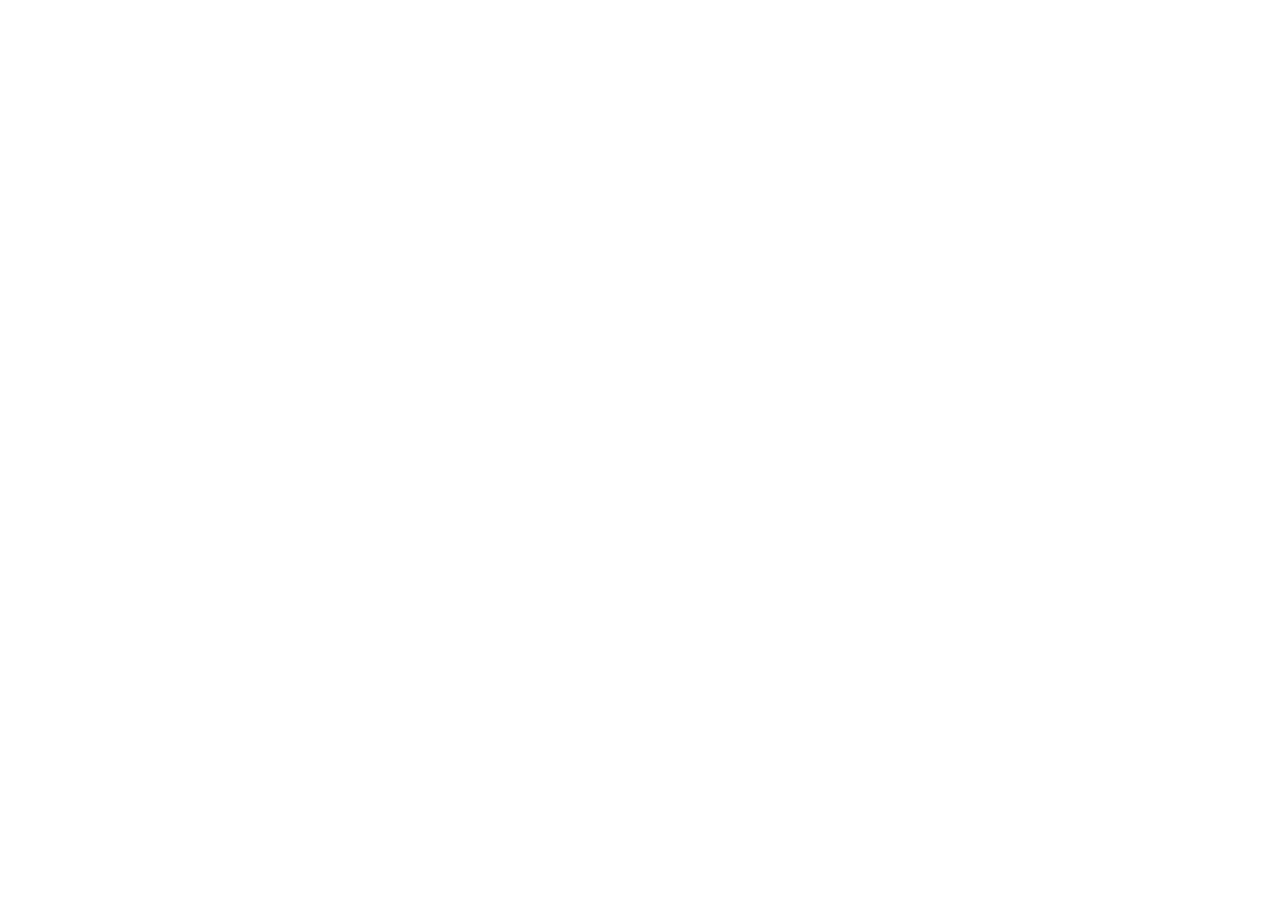
==== commit 11bd8e5e: "back to serving app" ====
--- a/index.html
+++ b/index.html
@@ -1,14 +1,117 @@
-<!doctype html> <html class="no-js"> <head> <meta charset="utf-8"> <title></title> <meta name="description" content=""> <meta name="viewport" content="width=device-width"> <!-- Place favicon.ico and apple-touch-icon.png in the root directory --> <link rel="stylesheet" href="styles/vendor.bb966f3e.css"> <link rel="stylesheet" href="styles/main.c2220d21.css">  <body ng-app="frbApp" ng-controller="OverallCtrl"> <!--[if lt IE 7]>
+<!doctype html>
+<html class="no-js">
+  <head>
+    <meta charset="utf-8">
+    <title></title>
+    <meta name="description" content="">
+    <meta name="viewport" content="width=device-width">
+    <!-- Place favicon.ico and apple-touch-icon.png in the root directory -->
+    <!-- build:css(.) styles/vendor.css -->
+    <!-- bower:css -->
+    <link rel="stylesheet" href="bower_components/bootstrap/dist/css/bootstrap.css" />
+    <link rel="stylesheet" href="bower_components/animate.css/animate.css" />
+    <link rel="stylesheet" href="bower_components/lightslider/dist/css/lightslider.min.css" />
+    <link rel="stylesheet" href="bower_components/hover/css/hover.css" />
+    <!-- endbower -->
+    <!-- endbuild -->
+    <!-- build:css(.tmp) styles/main.css -->
+    <link rel="stylesheet" href="styles/main.css">
+    <!-- endbuild -->
+  </head>
+  <body ng-app="frbApp" ng-controller="OverallCtrl">
+    <!--[if lt IE 7]>
       <p class="browsehappy">You are using an <strong>outdated</strong> browser. Please <a href="http://browsehappy.com/">upgrade your browser</a> to improve your experience.</p>
-    <![endif]--> <!-- Add your site or application content here --> <div class="container-fluid"> <div class="sidebar logo" ng-cloak ng-hide="currentPath === '/'" ng-hide="currentPath === '#/'"> <a href="#/"><img src="images/logo.49892781.png" id="logo"></a> </div> <div class="sidebar menu" ng-cloak ng-hide="currentPath === '/'" ng-hide="currentPath === '#/'"> <ul class="nav nav-stacked menu"> <li role="presentation" ng-class="{ active: isActive(['/film']) }" id="menu-item-1"> <a href="#/film"> film <span><img src="./images/film/svg1.f7a40dca.svg" class="marker" id="marker1"></span></a> </li> <li role="presentation" ng-class="{ active: isActive(['/photography']) }" id="menu-item-2"> <a href="#/photography"> photography <span><img src="./images/photography/svg2.2de28a3a.svg" class="marker" id="marker2"></span></a> </li> <li role="presentation" ng-class="{ active: isActive(['/illustration']) }" id="menu-item-3"> <a href="#/illustration"> illustration <span><img src="./images/illustration/svg3.97884f1a.svg" class="marker" id="marker3"></span></a></li> <li role="presentation" ng-class="{ active: isActive(['/branding']) }" id="menu-item-4"> <a href="#/branding"> branding <span><img src="./images/branding/svg4.bbf05f2d.svg" class="marker" id="marker4"></span></a> </li> <!--           <li role="presentation" ng-class="{ active: isActive(['/about']) }" id="menu-item-5">
-            <a href="#/about"> about <span><img src='./images/about/svg5.a0d7d995.svg' class="marker" id='marker5'/></span></a>
-          </li> --> <li role="presentation" ng-class="{ active: isActive(['/contact']) }" id="menu-item-6"> <a href="#/contact"> contact <span><img src="./images/contact/svg6.106e28f7.svg" class="marker" id="marker6"></span></a> </li> <li role="presentation" id="menu-item-social" style="margin-left:10px; margin-top:15px"> <span><a href="https://twitter.com/flaviaromani20?lang=en" target="_blank" class="social hvr-wobble-vertical"><img src="./images/twitter.233dd641.png" width="18px"></a></span> <span><a href="https://www.instagram.com/flaviaromani/" target="_blank" class="social hvr-wobble-vertical"><img src="./images/instagram.a65fd157.png" width="18px"></a></span> <span><a href="https://www.linkedin.com/in/flavia-romani-7608602a?authType=NAME_SEARCH&authToken=jK94&locale=en_US&trk=tyah&trkInfo=clickedVertical%3Amynetwork%2CclickedEntityId%3A103639608%2CauthType%3ANAME_SEARCH%2Cidx%3A1-1-1%2CtarId%3A1453605799742%2Ctas%3Aflavia%20rom" target="_blank" class="social hvr-wobble-vertical"><img src="./images/linkedin.063ebb58.png" width="24px" style="margin-left:-3px"></a></span> </li> </ul> </div> <div class="row"> <div class="col-xs-8 col-xs-offset-4 col-sm-9 col-sm-offset-3"> <div class="main"> <div ng-view="" autoscroll="true"></div> </div> </div> </div> </div> <!-- Google Analytics: change UA-XXXXX-X to be your site's ID --> <script>(function(i,s,o,g,r,a,m){i['GoogleAnalyticsObject']=r;i[r]=i[r]||function(){
+    <![endif]-->
+
+    <!-- Add your site or application content here -->
+    <div class="container-fluid">
+
+      <div class="sidebar logo" ng-cloak ng-hide="currentPath === '/'" ng-hide="currentPath === '#/'">
+        <a href="#/"><img src="images/logo.png" id="logo"/></a>
+      </div>
+      <div class="sidebar menu" ng-cloak ng-hide="currentPath === '/'" ng-hide="currentPath === '#/'">
+        <ul class="nav nav-stacked menu">
+          <li role="presentation" ng-class="{ active: isActive(['/film']) }" id="menu-item-1">
+            <a href="#/film"> film <span><img src='./images/film/svg1.svg' class="marker" id='marker1'/></span></a>
+          </li>
+          <li role="presentation" ng-class="{ active: isActive(['/photography']) }" id="menu-item-2">
+            <a href="#/photography"> photography <span><img src='./images/photography/svg2.svg' class="marker" id='marker2'/></span></a>
+          </li>
+          <li role="presentation" ng-class="{ active: isActive(['/illustration']) }" id="menu-item-3">
+            <a href="#/illustration"> illustration <span><img src='./images/illustration/svg3.svg' class="marker" id='marker3'/></span></a></li>
+          <li role="presentation" ng-class="{ active: isActive(['/branding']) }" id="menu-item-4">
+            <a href="#/branding"> branding <span><img src='./images/branding/svg4.svg' class="marker" id='marker4'/></span></a>
+          </li>
+<!--           <li role="presentation" ng-class="{ active: isActive(['/about']) }" id="menu-item-5">
+            <a href="#/about"> about <span><img src='./images/about/svg5.svg' class="marker" id='marker5'/></span></a>
+          </li> -->
+          <li role="presentation" ng-class="{ active: isActive(['/contact']) }" id="menu-item-6">
+            <a href="#/contact"> contact <span><img src='./images/contact/svg6.svg' class="marker" id='marker6'/></span></a>
+          </li>
+          <li role="presentation" id="menu-item-social" style="margin-left:10px; margin-top:15px">
+            <span><a href="https://twitter.com/flaviaromani20?lang=en" target="_blank" class="social hvr-wobble-vertical"><img src='./images/twitter.png' width="18px"/></a></span>
+            <span><a href="https://www.instagram.com/flaviaromani/" target="_blank" class="social hvr-wobble-vertical"><img src='./images/instagram.png' width="18px"/></a></span>
+            <span><a href="https://www.linkedin.com/in/flavia-romani-7608602a?authType=NAME_SEARCH&authToken=jK94&locale=en_US&trk=tyah&trkInfo=clickedVertical%3Amynetwork%2CclickedEntityId%3A103639608%2CauthType%3ANAME_SEARCH%2Cidx%3A1-1-1%2CtarId%3A1453605799742%2Ctas%3Aflavia%20rom" target="_blank" class="social hvr-wobble-vertical"><img src='./images/linkedin.png' width="24px" style="margin-left:-3px"/></a></span>
+          </li>
+        </ul>
+      </div>
+
+      <div class="row">
+        <div class="col-xs-8 col-xs-offset-4 col-sm-9 col-sm-offset-3">
+          <div class="main">
+            <div ng-view="" autoscroll="true"></div>
+          </div>
+        </div>
+      </div>
+
+    </div>
+
+
+    <!-- Google Analytics: change UA-XXXXX-X to be your site's ID -->
+     <script>
+       (function(i,s,o,g,r,a,m){i['GoogleAnalyticsObject']=r;i[r]=i[r]||function(){
        (i[r].q=i[r].q||[]).push(arguments)},i[r].l=1*new Date();a=s.createElement(o),
        m=s.getElementsByTagName(o)[0];a.async=1;a.src=g;m.parentNode.insertBefore(a,m)
        })(window,document,'script','//www.google-analytics.com/analytics.js','ga');
 
        ga('create', 'UA-XXXXX-X');
-       ga('send', 'pageview');</script> <!--[if lt IE 9]>
+       ga('send', 'pageview');
+    </script>
+
+    <!--[if lt IE 9]>
     <script src="bower_components/es5-shim/es5-shim.js"></script>
     <script src="bower_components/json3/lib/json3.min.js"></script>
-    <![endif]--> <script src="scripts/vendor.f6ed3297.js"></script> <script src="scripts/scripts.c70080f5.js"></script>  +    <![endif]-->
+
+    <!-- build:js(.) scripts/vendor.js -->
+    <!-- bower:js -->
+    <script src="bower_components/jquery/dist/jquery.js"></script>
+    <script src="bower_components/angular/angular.js"></script>
+    <script src="bower_components/json3/lib/json3.js"></script>
+    <script src="bower_components/bootstrap/dist/js/bootstrap.js"></script>
+    <script src="bower_components/angular-resource/angular-resource.js"></script>
+    <script src="bower_components/angular-cookies/angular-cookies.js"></script>
+    <script src="bower_components/angular-sanitize/angular-sanitize.js"></script>
+    <script src="bower_components/angular-animate/angular-animate.js"></script>
+    <script src="bower_components/angular-touch/angular-touch.js"></script>
+    <script src="bower_components/angular-route/angular-route.js"></script>
+    <script src="bower_components/lightslider/dist/js/lightslider.min.js"></script>
+    <!-- endbower -->
+    <!-- endbuild -->
+
+        <!-- build:js({.tmp,app}) scripts/scripts.js -->
+        <script src="scripts/app.js"></script>
+        <script src="scripts/controllers/main.js"></script>
+        <script src="scripts/controllers/about.js"></script>
+        <script src="scripts/controllers/film.js"></script>
+        <script src="scripts/controllers/photography.js"></script>
+        <script src="scripts/controllers/illustration.js"></script>
+        <script src="scripts/controllers/branding.js"></script>
+        <script src="scripts/controllers/contact.js"></script>
+        <script src="scripts/controllers/overall.js"></script>
+        <!-- endbuild -->
+
+
+
+</body>
+</html>
--- a/styles/main.css
+++ b/styles/main.css
@@ -0,0 +1,471 @@
+[ng\:cloak], [ng-cloak], [data-ng-cloak], [x-ng-cloak], .ng-cloak, .x-ng-cloak {
+  display: none !important;
+}
+
+/* Space out main a bit */
+body {
+  font-family: Courier New;
+}
+
+.container-fluid {
+  padding: 0px;
+  margin: 0px;
+}
+
+.row {
+  margin:0px;
+}
+
+/*--- SIDEBAR ---*/
+
+.sidebar {
+  position: fixed;
+}
+.sidebar.logo {
+  padding:40px;
+}
+.sidebar.menu {
+  margin-top:300px;
+  padding:0px 40px;
+}
+
+img#logo {
+  height: 220px;
+}
+
+ul.nav {
+  padding-top: 0px;
+  width:100%;
+  text-align:left;
+  font-size:20px;
+}
+
+.menu li a {
+  padding:10px;
+  background-color: transparent;
+  color:#000;
+}
+
+.menu li a:hover {
+  background-color: transparent;
+  color:#888;
+}
+
+.menu li a.social {
+  padding:0px;
+}
+
+.menu li a.social:hover .menu li a.social img{
+  /*opacity:0.8;*/
+}
+
+.menu > li.active a {
+  color:#000;
+  font-weight: bold;
+  background-color: transparent;
+}
+
+.menu > li.active a:hover {
+  color:#888;
+  background-color: transparent;
+}
+
+li img.marker {
+  opacity:0;
+}
+
+li:hover img.marker {
+  opacity:0.9;
+}
+
+li.active img.marker {
+  opacity:0.9;
+}
+
+/*--- MAIN ---*/
+
+#landing-page {
+  position: fixed;
+  top:40px;
+  left:0;
+  width: 100%;
+}
+
+#landing-page .header {
+  text-align: center;
+  margin-bottom: 20px;
+}
+#landing-page img#logo {
+  margin-left: 15px;
+}
+#landing-page ul.nav {
+  padding-top: 0px;
+  width:400px;
+  margin:auto;
+  text-align:center;
+  font-size:24px;
+}
+
+.main {
+  padding-left: 0px;
+  padding-right: 40px;
+}
+
+.main .pattern {
+  width: 70%;
+  position: fixed;
+  padding-top: 132px; 
+  padding-bottom: 20px;
+  padding-left: 20px;
+  background-color: white;
+  z-index: 999;
+}
+.pattern-container {
+  clear:both;
+  margin: 0px; 
+  margin-top: 30px;
+}
+#top-right-icon {
+  width: 60px; 
+  position: fixed; 
+  opacity: 0.9; 
+  margin-top: 0px; 
+  right: 0px; 
+  margin-right: 40px; 
+}
+.marker {
+  height: 12px;
+}
+
+.main .content a {
+  color: rgb(51, 51, 51);
+  text-decoration: none;
+  border-bottom: 1px dotted #555;
+  padding-bottom: 2px;
+}
+.main .content a:hover {
+  color: black;
+  border-bottom: 1px dashed #000;
+}
+
+div.lSAction a.lSNext {
+  border-bottom: 0px solid transparent;
+}
+div.lSAction a.lSPrev {
+  border-bottom: 0px solid transparent;
+}
+div.lSAction a.lSNext:hover {
+  border-bottom: 0px solid transparent;
+}
+div.lSAction a.lSPrev:hover {
+  border-bottom: 0px solid transparent;
+}
+
+.row.content {
+  z-index: 1;
+  padding-top: 300px;
+  padding-bottom: 50px;
+}
+
+.movies, .illustration {
+  margin-bottom:50px;
+}
+
+.movies h3, .illustration h3 {
+  margin-top:0px;
+}
+
+div.img-container {
+  overflow: hidden;
+  text-align: center;
+}
+div.img-container.film, div.img-container.photography {
+  cursor: pointer;
+  background-color: black;
+  border: 1px solid white;
+  border-radius: 0px;
+  max-height: 300px;
+  box-shadow: 0px 0px 4px #ccc;
+  moz-box-shadow: 0px 0px 4px #ccc;
+  webkit-box-shadow: 0px 0px 4px #ccc;
+}
+div.img-container.illustration {
+}
+
+div.img-container.film:hover img, div.img-container.photography:hover img {
+  opacity: 0.35;
+}
+
+.img-icon {
+  color: white;
+  cursor: pointer;
+  position: absolute;
+  top: 45%;
+  left: 50%;
+  font-size: 40px;
+  margin-left: -20px;
+  opacity: 0;
+}
+
+div.img-container:hover .img-icon {
+  opacity: 0.8;
+  z-index: 999
+}
+
+img, .img-icon {
+  transition: all 0.3s ease-in-out;
+  -o-transition: all 0.3s ease-in-out;
+  -ms-transition: all 0.3s ease-in-out;
+  -moz-transition: all 0.3s ease-in-out;
+  -webkit-transition: all 0.3s ease-in-out;
+}
+
+.video-container {
+  position: relative;
+  text-align:center;
+  padding-bottom: 56.25%;
+  padding-top: 0px;
+  top:50px;
+  height: 0;
+  overflow: hidden;
+}
+.video-container iframe,  
+.video-container object,  
+.video-container embed {
+  position: absolute;
+  top: 0;
+  left: 0;
+  width: 100%;
+  height: 100%;
+}
+.modal {
+  z-index:9999999999;
+}
+.modal-backdrop {
+  z-index:99999;
+  background-color: black;
+  opacity:0.85 !important;
+}
+.modal-container {
+  background-color:transparent; 
+  box-shadow: 0px 0px 5px #000;
+  moz-box-shadow: 0px 0px 5px #000;
+  webkit-box-shadow: 0px 0px 5px #000;
+}
+
+/* Custom page footer */
+.footer {
+  padding-top: 19px;
+  color: #777;
+  border-top: 1px solid #e5e5e5;
+}
+
+/*--- RESPONSIVE: medium devices ---*/
+@media screen and (max-width: 1199px) {
+
+  img#logo {
+    height: 190px;
+  }
+
+  .sidebar.menu {
+    margin-top:260px;
+  }
+
+  ul.nav {
+    font-size:16px;
+  }
+
+  .marker {
+    height: 9px;
+  }
+
+  .row.content {
+    padding-top: 270px;
+  }
+
+  .main .pattern {
+    padding-top: 113px; 
+  }
+
+  .movies h3, .illustration h3 {
+    margin-top:20px;
+  }
+
+  #top-right-icon {
+    width: 50px; 
+    margin-top: -10px; 
+  }
+
+}
+
+/*--- RESPONSIVE: small devices ---*/
+@media screen and (max-width: 991px) {
+
+  img#logo {
+    height: 150px;
+  }
+
+  .sidebar.menu {
+    margin-top:215px;
+  }
+
+  ul.nav {
+    font-size:12px;
+  }
+
+  .marker {
+    height: 8px;
+  }
+
+  .row.content {
+    padding-top: 230px;
+  }
+
+  .main .pattern {
+    width: 66%;
+    padding-top: 89px; 
+  }
+
+  .movies h3, .illustration h3 {
+    margin-top:20px;
+  }
+
+  #top-right-icon {
+    width: 45px; 
+    margin-top: -30px; 
+  }
+
+  .video-container {
+    top:0px;
+  }
+
+}
+
+/*--- RESPONSIVE: Non-portrait tablets and down ---*/
+@media screen and (max-width: 767px) {
+
+
+}
+
+
+/*--- ANIMATIONS ---*/
+
+#logo {
+  -webkit-animation-duration: 0.5s;
+  -moz-animation-duration: 0.5s;
+  -o-animation-duration: 0.5s;
+}
+#menu-item-1 {
+  -webkit-animation-duration: 0.5s;
+  -moz-animation-duration: 0.5s;
+  -o-animation-duration: 0.5s;
+}
+
+#menu-item-2 {
+  -webkit-animation-duration: 0.75s;
+  -moz-animation-duration: 0.75s;
+  -o-animation-duration: 0.75s;
+}
+
+#menu-item-3 {
+  -webkit-animation-duration: 1s;
+  -moz-animation-duration: 1s;
+  -o-animation-duration: 1s;
+}
+
+#menu-item-4 {
+  -webkit-animation-duration: 1.25s;
+  -moz-animation-duration: 1.25s;
+  -o-animation-duration: 1.25s;
+}
+
+#menu-item-5 {
+  -webkit-animation-duration: 1.5s;
+  -moz-animation-duration: 1.5s;
+  -o-animation-duration: 1.5s;
+}
+
+#menu-item-6 {
+  -webkit-animation-duration: 1.75s;
+  -moz-animation-duration: 1.75s;
+  -o-animation-duration: 1.75s;
+}
+
+
+#landing-page #menu-item-1 {
+  -webkit-animation-duration: 0.5s;
+  -moz-animation-duration: 0.5s;
+  -o-animation-duration: 0.5s;
+
+
+  -webkit-animation-delay: 2s;
+  -moz-animation-delay: 2s;
+  -o-animation-delay: 2s;
+}
+
+#landing-page #menu-item-2 {
+  -webkit-animation-duration: 0.5s;
+  -moz-animation-duration: 0.5s;
+  -o-animation-duration: 0.5s;
+
+
+  -webkit-animation-delay: 2.15s;
+  -moz-animation-delay: 2.15s;
+  -o-animation-delay: 2.15s;
+}
+
+#landing-page #menu-item-3 {
+  -webkit-animation-duration: 0.5s;
+  -moz-animation-duration: 0.5s;
+  -o-animation-duration: 0.5s;
+
+
+  -webkit-animation-delay: 2.3s;
+  -moz-animation-delay: 2.3s;
+  -o-animation-delay: 2.3s;
+}
+
+#landing-page #menu-item-4 {
+  -webkit-animation-duration: 0.5s;
+  -moz-animation-duration: 0.5s;
+  -o-animation-duration: 0.5s;
+
+
+  -webkit-animation-delay: 2.45s;
+  -moz-animation-delay: 2.45s;
+  -o-animation-delay: 2.45s;
+}
+
+#landing-page #menu-item-5 {
+  -webkit-animation-duration: 0.5s;
+  -moz-animation-duration: 0.5s;
+  -o-animation-duration: 0.5s;
+
+
+  -webkit-animation-delay: 2.6s;
+  -moz-animation-delay: 2.6s;
+  -o-animation-delay: 2.6s;
+}
+
+#landing-page #menu-item-6 {
+  -webkit-animation-duration: 0.5s;
+  -moz-animation-duration: 0.5s;
+  -o-animation-duration: 0.5s;
+
+
+  -webkit-animation-delay: 2.75s;
+  -moz-animation-delay: 2.75s;
+  -o-animation-delay: 2.75s;
+}
+
+#menu-item-social {
+  -webkit-animation-delay: 3.25s;
+  -moz-animation-delay: 3.25s;
+  -o-animation-delay: 3.25s;
+}
+
+.row .content {
+    -webkit-animation-delay: 1s;
+  -moz-animation-delay: 1s;
+  -o-animation-delay: 1s;
+}
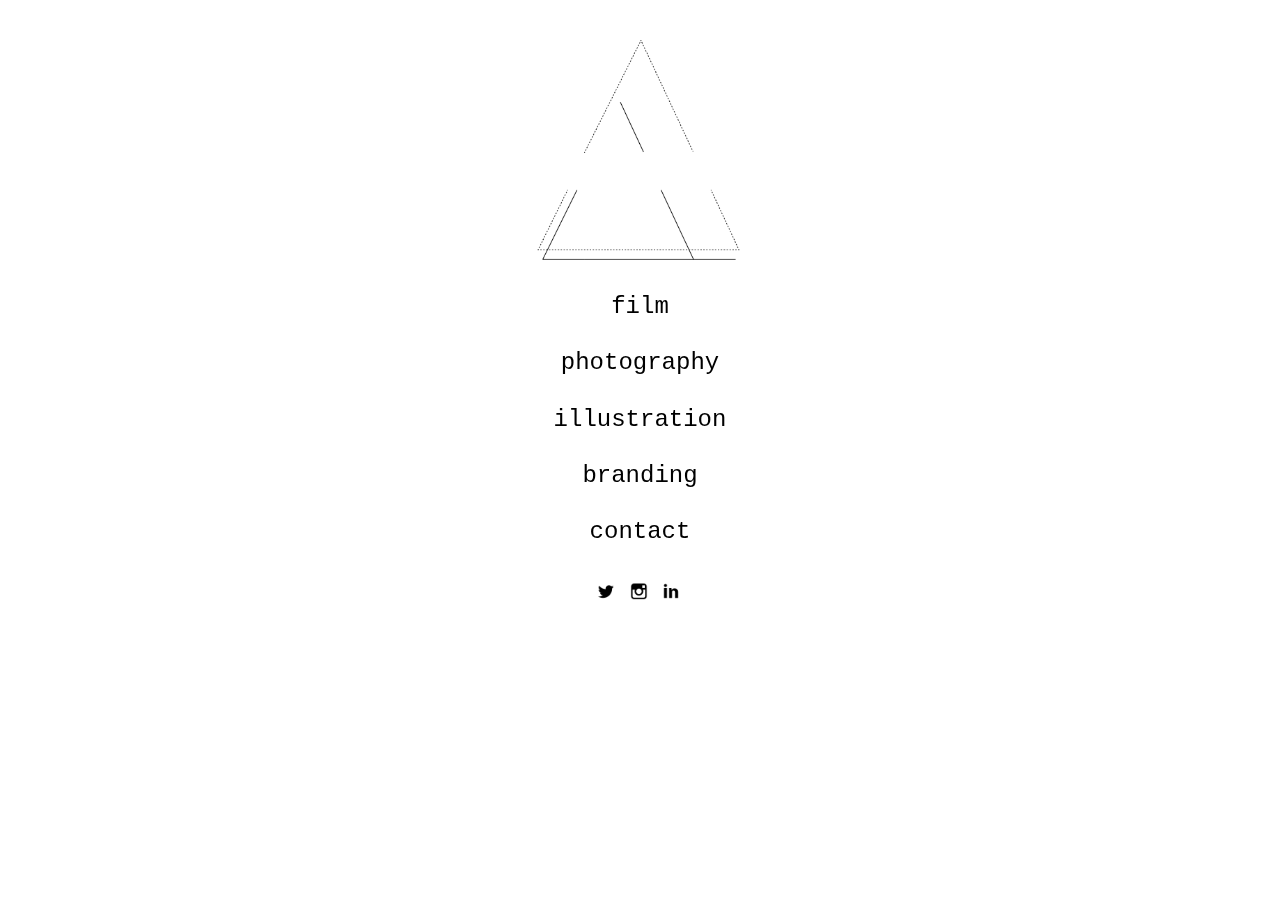
==== commit 71b88752: "back to serving dist" ====
--- a/index.html
+++ b/index.html
@@ -1,117 +1,14 @@
-<!doctype html>
-<html class="no-js">
-  <head>
-    <meta charset="utf-8">
-    <title></title>
-    <meta name="description" content="">
-    <meta name="viewport" content="width=device-width">
-    <!-- Place favicon.ico and apple-touch-icon.png in the root directory -->
-    <!-- build:css(.) styles/vendor.css -->
-    <!-- bower:css -->
-    <link rel="stylesheet" href="bower_components/bootstrap/dist/css/bootstrap.css" />
-    <link rel="stylesheet" href="bower_components/animate.css/animate.css" />
-    <link rel="stylesheet" href="bower_components/lightslider/dist/css/lightslider.min.css" />
-    <link rel="stylesheet" href="bower_components/hover/css/hover.css" />
-    <!-- endbower -->
-    <!-- endbuild -->
-    <!-- build:css(.tmp) styles/main.css -->
-    <link rel="stylesheet" href="styles/main.css">
-    <!-- endbuild -->
-  </head>
-  <body ng-app="frbApp" ng-controller="OverallCtrl">
-    <!--[if lt IE 7]>
+<!doctype html> <html class="no-js"> <head> <meta charset="utf-8"> <title></title> <meta name="description" content=""> <meta name="viewport" content="width=device-width"> <!-- Place favicon.ico and apple-touch-icon.png in the root directory --> <link rel="stylesheet" href="styles/vendor.bb966f3e.css"> <link rel="stylesheet" href="styles/main.c2220d21.css">  <body ng-app="frbApp" ng-controller="OverallCtrl"> <!--[if lt IE 7]>
       <p class="browsehappy">You are using an <strong>outdated</strong> browser. Please <a href="http://browsehappy.com/">upgrade your browser</a> to improve your experience.</p>
-    <![endif]-->
-
-    <!-- Add your site or application content here -->
-    <div class="container-fluid">
-
-      <div class="sidebar logo" ng-cloak ng-hide="currentPath === '/'" ng-hide="currentPath === '#/'">
-        <a href="#/"><img src="images/logo.png" id="logo"/></a>
-      </div>
-      <div class="sidebar menu" ng-cloak ng-hide="currentPath === '/'" ng-hide="currentPath === '#/'">
-        <ul class="nav nav-stacked menu">
-          <li role="presentation" ng-class="{ active: isActive(['/film']) }" id="menu-item-1">
-            <a href="#/film"> film <span><img src='./images/film/svg1.svg' class="marker" id='marker1'/></span></a>
-          </li>
-          <li role="presentation" ng-class="{ active: isActive(['/photography']) }" id="menu-item-2">
-            <a href="#/photography"> photography <span><img src='./images/photography/svg2.svg' class="marker" id='marker2'/></span></a>
-          </li>
-          <li role="presentation" ng-class="{ active: isActive(['/illustration']) }" id="menu-item-3">
-            <a href="#/illustration"> illustration <span><img src='./images/illustration/svg3.svg' class="marker" id='marker3'/></span></a></li>
-          <li role="presentation" ng-class="{ active: isActive(['/branding']) }" id="menu-item-4">
-            <a href="#/branding"> branding <span><img src='./images/branding/svg4.svg' class="marker" id='marker4'/></span></a>
-          </li>
-<!--           <li role="presentation" ng-class="{ active: isActive(['/about']) }" id="menu-item-5">
-            <a href="#/about"> about <span><img src='./images/about/svg5.svg' class="marker" id='marker5'/></span></a>
-          </li> -->
-          <li role="presentation" ng-class="{ active: isActive(['/contact']) }" id="menu-item-6">
-            <a href="#/contact"> contact <span><img src='./images/contact/svg6.svg' class="marker" id='marker6'/></span></a>
-          </li>
-          <li role="presentation" id="menu-item-social" style="margin-left:10px; margin-top:15px">
-            <span><a href="https://twitter.com/flaviaromani20?lang=en" target="_blank" class="social hvr-wobble-vertical"><img src='./images/twitter.png' width="18px"/></a></span>
-            <span><a href="https://www.instagram.com/flaviaromani/" target="_blank" class="social hvr-wobble-vertical"><img src='./images/instagram.png' width="18px"/></a></span>
-            <span><a href="https://www.linkedin.com/in/flavia-romani-7608602a?authType=NAME_SEARCH&authToken=jK94&locale=en_US&trk=tyah&trkInfo=clickedVertical%3Amynetwork%2CclickedEntityId%3A103639608%2CauthType%3ANAME_SEARCH%2Cidx%3A1-1-1%2CtarId%3A1453605799742%2Ctas%3Aflavia%20rom" target="_blank" class="social hvr-wobble-vertical"><img src='./images/linkedin.png' width="24px" style="margin-left:-3px"/></a></span>
-          </li>
-        </ul>
-      </div>
-
-      <div class="row">
-        <div class="col-xs-8 col-xs-offset-4 col-sm-9 col-sm-offset-3">
-          <div class="main">
-            <div ng-view="" autoscroll="true"></div>
-          </div>
-        </div>
-      </div>
-
-    </div>
-
-
-    <!-- Google Analytics: change UA-XXXXX-X to be your site's ID -->
-     <script>
-       (function(i,s,o,g,r,a,m){i['GoogleAnalyticsObject']=r;i[r]=i[r]||function(){
+    <![endif]--> <!-- Add your site or application content here --> <div class="container-fluid"> <div class="sidebar logo" ng-cloak ng-hide="currentPath === '/'" ng-hide="currentPath === '#/'"> <a href="#/"><img src="images/logo.49892781.png" id="logo"></a> </div> <div class="sidebar menu" ng-cloak ng-hide="currentPath === '/'" ng-hide="currentPath === '#/'"> <ul class="nav nav-stacked menu"> <li role="presentation" ng-class="{ active: isActive(['/film']) }" id="menu-item-1"> <a href="#/film"> film <span><img src="./images/film/svg1.f7a40dca.svg" class="marker" id="marker1"></span></a> </li> <li role="presentation" ng-class="{ active: isActive(['/photography']) }" id="menu-item-2"> <a href="#/photography"> photography <span><img src="./images/photography/svg2.2de28a3a.svg" class="marker" id="marker2"></span></a> </li> <li role="presentation" ng-class="{ active: isActive(['/illustration']) }" id="menu-item-3"> <a href="#/illustration"> illustration <span><img src="./images/illustration/svg3.97884f1a.svg" class="marker" id="marker3"></span></a></li> <li role="presentation" ng-class="{ active: isActive(['/branding']) }" id="menu-item-4"> <a href="#/branding"> branding <span><img src="./images/branding/svg4.bbf05f2d.svg" class="marker" id="marker4"></span></a> </li> <!--           <li role="presentation" ng-class="{ active: isActive(['/about']) }" id="menu-item-5">
+            <a href="#/about"> about <span><img src='./images/about/svg5.a0d7d995.svg' class="marker" id='marker5'/></span></a>
+          </li> --> <li role="presentation" ng-class="{ active: isActive(['/contact']) }" id="menu-item-6"> <a href="#/contact"> contact <span><img src="./images/contact/svg6.106e28f7.svg" class="marker" id="marker6"></span></a> </li> <li role="presentation" id="menu-item-social" style="margin-left:10px; margin-top:15px"> <span><a href="https://twitter.com/flaviaromani20?lang=en" target="_blank" class="social hvr-wobble-vertical"><img src="./images/twitter.233dd641.png" width="18px"></a></span> <span><a href="https://www.instagram.com/flaviaromani/" target="_blank" class="social hvr-wobble-vertical"><img src="./images/instagram.a65fd157.png" width="18px"></a></span> <span><a href="https://www.linkedin.com/in/flavia-romani-7608602a?authType=NAME_SEARCH&authToken=jK94&locale=en_US&trk=tyah&trkInfo=clickedVertical%3Amynetwork%2CclickedEntityId%3A103639608%2CauthType%3ANAME_SEARCH%2Cidx%3A1-1-1%2CtarId%3A1453605799742%2Ctas%3Aflavia%20rom" target="_blank" class="social hvr-wobble-vertical"><img src="./images/linkedin.063ebb58.png" width="24px" style="margin-left:-3px"></a></span> </li> </ul> </div> <div class="row"> <div class="col-xs-8 col-xs-offset-4 col-sm-9 col-sm-offset-3"> <div class="main"> <div ng-view="" autoscroll="true"></div> </div> </div> </div> </div> <!-- Google Analytics: change UA-XXXXX-X to be your site's ID --> <script>(function(i,s,o,g,r,a,m){i['GoogleAnalyticsObject']=r;i[r]=i[r]||function(){
        (i[r].q=i[r].q||[]).push(arguments)},i[r].l=1*new Date();a=s.createElement(o),
        m=s.getElementsByTagName(o)[0];a.async=1;a.src=g;m.parentNode.insertBefore(a,m)
        })(window,document,'script','//www.google-analytics.com/analytics.js','ga');
 
        ga('create', 'UA-XXXXX-X');
-       ga('send', 'pageview');
-    </script>
-
-    <!--[if lt IE 9]>
+       ga('send', 'pageview');</script> <!--[if lt IE 9]>
     <script src="bower_components/es5-shim/es5-shim.js"></script>
     <script src="bower_components/json3/lib/json3.min.js"></script>
-    <![endif]-->
-
-    <!-- build:js(.) scripts/vendor.js -->
-    <!-- bower:js -->
-    <script src="bower_components/jquery/dist/jquery.js"></script>
-    <script src="bower_components/angular/angular.js"></script>
-    <script src="bower_components/json3/lib/json3.js"></script>
-    <script src="bower_components/bootstrap/dist/js/bootstrap.js"></script>
-    <script src="bower_components/angular-resource/angular-resource.js"></script>
-    <script src="bower_components/angular-cookies/angular-cookies.js"></script>
-    <script src="bower_components/angular-sanitize/angular-sanitize.js"></script>
-    <script src="bower_components/angular-animate/angular-animate.js"></script>
-    <script src="bower_components/angular-touch/angular-touch.js"></script>
-    <script src="bower_components/angular-route/angular-route.js"></script>
-    <script src="bower_components/lightslider/dist/js/lightslider.min.js"></script>
-    <!-- endbower -->
-    <!-- endbuild -->
-
-        <!-- build:js({.tmp,app}) scripts/scripts.js -->
-        <script src="scripts/app.js"></script>
-        <script src="scripts/controllers/main.js"></script>
-        <script src="scripts/controllers/about.js"></script>
-        <script src="scripts/controllers/film.js"></script>
-        <script src="scripts/controllers/photography.js"></script>
-        <script src="scripts/controllers/illustration.js"></script>
-        <script src="scripts/controllers/branding.js"></script>
-        <script src="scripts/controllers/contact.js"></script>
-        <script src="scripts/controllers/overall.js"></script>
-        <!-- endbuild -->
-
-
-
-</body>
-</html>
+    <![endif]--> <script src="scripts/vendor.f6ed3297.js"></script> <script src="scripts/scripts.c70080f5.js"></script>  --- a/styles/main.c2220d21.css
+++ b/styles/main.c2220d21.css
@@ -0,0 +1 @@
+.ng-cloak,.x-ng-cloak,[data-ng-cloak],[ng-cloak],[ng\:cloak],[x-ng-cloak]{display:none!important}body{font-family:Courier New}.container-fluid{padding:0;margin:0}.row{margin:0}.sidebar{position:fixed}.sidebar.logo{padding:40px}.sidebar.menu{margin-top:300px;padding:0 40px}img#logo{height:220px}ul.nav{padding-top:0;width:100%;text-align:left;font-size:20px}.menu li a{padding:10px;background-color:transparent;color:#000}.menu li a:hover{background-color:transparent;color:#888}.menu li a.social{padding:0}.menu>li.active a{color:#000;font-weight:700;background-color:transparent}.menu>li.active a:hover{color:#888;background-color:transparent}li img.marker{opacity:0}li.active img.marker,li:hover img.marker{opacity:.9}#landing-page{position:fixed;top:40px;left:0;width:100%}#landing-page .header{text-align:center;margin-bottom:20px}#landing-page img#logo{margin-left:15px}#landing-page ul.nav{padding-top:0;width:400px;margin:auto;text-align:center;font-size:24px}.main{padding-left:0;padding-right:40px}.main .pattern{width:70%;position:fixed;padding-top:132px;padding-bottom:20px;padding-left:20px;background-color:#fff;z-index:999}.pattern-container{clear:both;margin:0;margin-top:30px}#top-right-icon{width:60px;position:fixed;opacity:.9;margin-top:0;right:0;margin-right:40px}.marker{height:12px}.main .content a{color:#333;text-decoration:none;border-bottom:1px dotted #555;padding-bottom:2px}.main .content a:hover{color:#000;border-bottom:1px dashed #000}div.lSAction a.lSNext,div.lSAction a.lSNext:hover,div.lSAction a.lSPrev,div.lSAction a.lSPrev:hover{border-bottom:0 solid transparent}.row.content{z-index:1;padding-top:300px;padding-bottom:50px}.illustration,.movies{margin-bottom:50px}.illustration h3,.movies h3{margin-top:0}div.img-container{overflow:hidden;text-align:center}div.img-container.film,div.img-container.photography{cursor:pointer;background-color:#000;border:1px solid #fff;border-radius:0;max-height:300px;box-shadow:0 0 4px #ccc;moz-box-shadow:0 0 4px #ccc;webkit-box-shadow:0 0 4px #ccc}div.img-container.film:hover img,div.img-container.photography:hover img{opacity:.35}.img-icon{color:#fff;cursor:pointer;position:absolute;top:45%;left:50%;font-size:40px;margin-left:-20px;opacity:0}div.img-container:hover .img-icon{opacity:.8;z-index:999}.img-icon,img{transition:all .3s ease-in-out;-o-transition:all .3s ease-in-out;-ms-transition:all .3s ease-in-out;-moz-transition:all .3s ease-in-out;-webkit-transition:all .3s ease-in-out}.video-container{position:relative;text-align:center;padding-bottom:56.25%;padding-top:0;top:50px;height:0;overflow:hidden}.video-container embed,.video-container iframe,.video-container object{position:absolute;top:0;left:0;width:100%;height:100%}.modal{z-index:9999999999}.modal-backdrop{z-index:99999;background-color:#000;opacity:.85!important}.modal-container{background-color:transparent;box-shadow:0 0 5px #000;moz-box-shadow:0 0 5px #000;webkit-box-shadow:0 0 5px #000}.footer{padding-top:19px;color:#777;border-top:1px solid #e5e5e5}@media screen and (max-width:1199px){img#logo{height:190px}.sidebar.menu{margin-top:260px}ul.nav{font-size:16px}.marker{height:9px}.row.content{padding-top:270px}.main .pattern{padding-top:113px}.illustration h3,.movies h3{margin-top:20px}#top-right-icon{width:50px;margin-top:-10px}}@media screen and (max-width:991px){img#logo{height:150px}.sidebar.menu{margin-top:215px}ul.nav{font-size:12px}.marker{height:8px}.row.content{padding-top:230px}.main .pattern{width:66%;padding-top:89px}.illustration h3,.movies h3{margin-top:20px}#top-right-icon{width:45px;margin-top:-30px}.video-container{top:0}}#logo,#menu-item-1{-webkit-animation-duration:.5s;-moz-animation-duration:.5s;-o-animation-duration:.5s}#menu-item-2{-webkit-animation-duration:.75s;-moz-animation-duration:.75s;-o-animation-duration:.75s}#menu-item-3{-webkit-animation-duration:1s;-moz-animation-duration:1s;-o-animation-duration:1s}#menu-item-4{-webkit-animation-duration:1.25s;-moz-animation-duration:1.25s;-o-animation-duration:1.25s}#menu-item-5{-webkit-animation-duration:1.5s;-moz-animation-duration:1.5s;-o-animation-duration:1.5s}#menu-item-6{-webkit-animation-duration:1.75s;-moz-animation-duration:1.75s;-o-animation-duration:1.75s}#landing-page #menu-item-1{-webkit-animation-duration:.5s;-moz-animation-duration:.5s;-o-animation-duration:.5s;-webkit-animation-delay:2s;-moz-animation-delay:2s;-o-animation-delay:2s}#landing-page #menu-item-2{-webkit-animation-duration:.5s;-moz-animation-duration:.5s;-o-animation-duration:.5s;-webkit-animation-delay:2.15s;-moz-animation-delay:2.15s;-o-animation-delay:2.15s}#landing-page #menu-item-3{-webkit-animation-duration:.5s;-moz-animation-duration:.5s;-o-animation-duration:.5s;-webkit-animation-delay:2.3s;-moz-animation-delay:2.3s;-o-animation-delay:2.3s}#landing-page #menu-item-4{-webkit-animation-duration:.5s;-moz-animation-duration:.5s;-o-animation-duration:.5s;-webkit-animation-delay:2.45s;-moz-animation-delay:2.45s;-o-animation-delay:2.45s}#landing-page #menu-item-5{-webkit-animation-duration:.5s;-moz-animation-duration:.5s;-o-animation-duration:.5s;-webkit-animation-delay:2.6s;-moz-animation-delay:2.6s;-o-animation-delay:2.6s}#landing-page #menu-item-6{-webkit-animation-duration:.5s;-moz-animation-duration:.5s;-o-animation-duration:.5s;-webkit-animation-delay:2.75s;-moz-animation-delay:2.75s;-o-animation-delay:2.75s}#menu-item-social{-webkit-animation-delay:3.25s;-moz-animation-delay:3.25s;-o-animation-delay:3.25s}.row .content{-webkit-animation-delay:1s;-moz-animation-delay:1s;-o-animation-delay:1s}